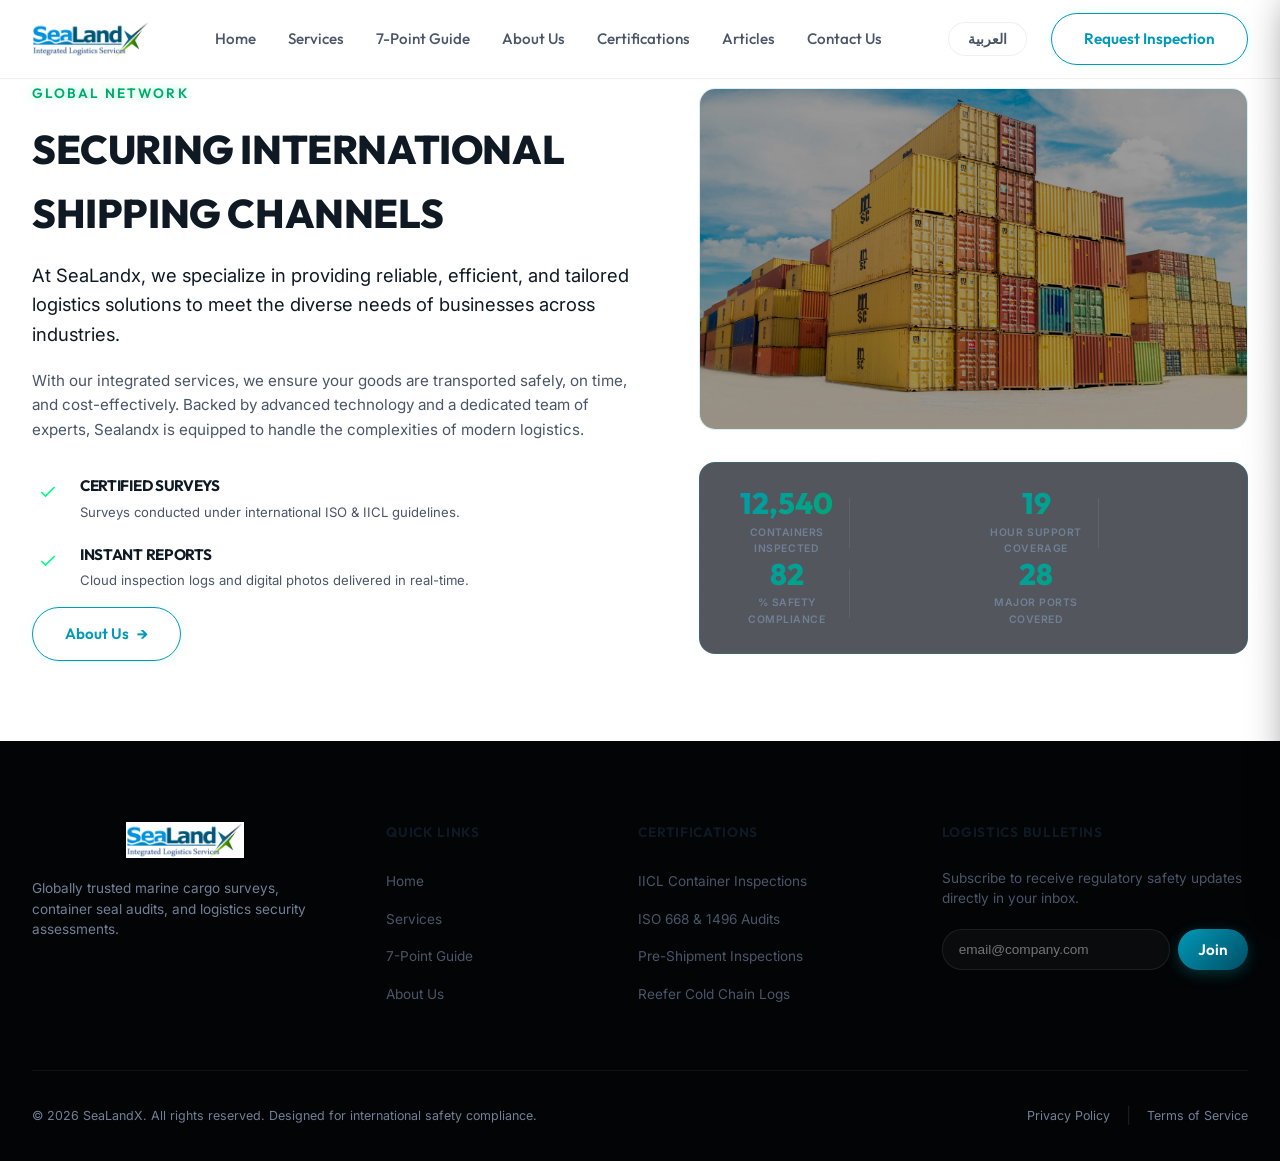
==== about.html @ cae7736b "Initial commit" ====
<!DOCTYPE html>
<html lang="en" dir="ltr">
<head>
    <meta charset="UTF-8">
    <meta name="viewport" content="width=device-width, initial-scale=1.0">
    <title data-i18n="title_about">SeaLandX | About Us</title>
    <meta name="description" content="Learn about SeaLandX — globally trusted container inspection, maritime logistics, and ISO certified cargo survey services.">
    <link rel="preconnect" href="https://fonts.googleapis.com">
    <link rel="preconnect" href="https://fonts.gstatic.com" crossorigin>
    <link href="https://fonts.googleapis.com/css2?family=Inter:wght@400;500;600;700&family=Outfit:wght@400;500;600;700;800&display=swap" rel="stylesheet">
    <link rel="stylesheet" href="css/styles.css">
</head>
<body>
    <!-- Header & Navigation -->
    <header class="main-header">
        <div class="container header-container">
            <a href="index.html" class="logo-container" id="nav-logo">
                <img src="assets/images/logo.png" alt="SeaLandX" class="logo-img">
            </a>
            <nav class="main-nav">
                <ul>
                    <li><a href="index.html" class="nav-link" data-i18n="nav_home">Home</a></li>
                    <li><a href="services.html" class="nav-link" data-i18n="nav_services">Services</a></li>
                    <li><a href="guide.html" class="nav-link" data-i18n="nav_guide">Guide</a></li>
                    <li><a href="about.html" class="nav-link active" data-i18n="nav_about">About</a></li>
                    <li><a href="certifications.html" class="nav-link" data-i18n="nav_certifications">Certifications</a></li>
                    <li><a href="articles.html" class="nav-link" data-i18n="nav_articles">Articles</a></li>
                    <li><a href="contact.html" class="nav-link" data-i18n="nav_contact">Contact</a></li>
                </ul>
            </nav>
            <div class="header-right">
                <button class="btn-lang" id="lang-toggle" aria-label="Switch Language">العربية</button>
                <div class="header-cta">
                    <a href="contact.html" class="btn btn-glowing" data-i18n="btn_request">Request Inspection</a>
                </div>
                <button class="mobile-menu-toggle" id="menu-toggle" aria-label="Toggle Navigation Menu">
                    <span class="bar"></span><span class="bar"></span><span class="bar"></span>
                </button>
            </div>
        </div>
    </header>

    <!-- Mobile Drawer -->
    <div class="mobile-drawer glass" id="mobile-drawer">
        <div class="drawer-header">
            <span class="drawer-title" data-i18n="nav_title">Navigation</span>
            <button class="close-drawer" id="close-drawer" aria-label="Close Menu">&times;</button>
        </div>
        <nav class="mobile-nav-links">
            <ul>
                <li><a href="index.html" class="mobile-link" data-i18n="nav_home">Home</a></li>
                <li><a href="services.html" class="mobile-link" data-i18n="nav_services">Services</a></li>
                <li><a href="guide.html" class="mobile-link" data-i18n="nav_guide">Guide</a></li>
                <li><a href="about.html" class="mobile-link" data-i18n="nav_about">About</a></li>
                <li><a href="certifications.html" class="mobile-link" data-i18n="nav_certifications">Certifications</a></li>
                <li><a href="articles.html" class="mobile-link" data-i18n="nav_articles">Articles</a></li>
                <li><a href="contact.html" class="mobile-link" data-i18n="nav_contact">Contact</a></li>
            </ul>
        </nav>
        <div class="drawer-footer">
            <a href="contact.html" class="btn btn-primary btn-block" data-i18n="btn_request">Request Inspection</a>
        </div>
    </div>

    <main>
        <section id="about-section-wrap" class="video-section">
            <div class="section-stage">
                <div class="section-video-wrap">
                    <video id="pressure-video" class="section-video-bg" muted playsinline preload="none" loop poster="assets/images/04-pressure-sequence.jpg">
                        <source src="assets/video/04-pressure-sequence.mp4" type="video/mp4">
                    </video>
                    <div class="video-overlay-gradient"></div>
                </div>
                <div id="about" class="about-section section-content-layer">
                    <div class="container">
                <div class="about-grid">
                    <!-- Left: Graphic / Text content -->
                    <div class="about-text-content">
                        <span class="section-tag glow-green" data-i18n="about_tag">Global Network</span>
                        <h2 class="section-title" data-i18n="about_title">Securing International Shipping Channels</h2>
                        <p class="about-lead" data-i18n="about_lead">SeaLandX stands at the forefront of maritime cargo safety. We coordinate with port authorities, custom agents, and container terminals to certify structural security and regulatory compliance.</p>
                        <p class="about-body" data-i18n="about_body">Our network of marine cargo surveyors handles all inspection phases at major shipping corridors. Using physical, mechanical, and visual inspection standards, we minimize transit delays, container damage, and cargo liability claims for shipping lines, exporters, and forwarders.</p>
                        
                        <div class="about-features">
                            <div class="feat-item">
                                <div class="feat-icon"><svg viewBox="0 0 24 24" fill="none" stroke="#00ff87" stroke-width="2"><polyline points="20 6 9 17 4 12"/></svg></div>
                                <div>
                                    <h4 data-i18n="about_feat1_title">Certified Surveys</h4>
                                    <p data-i18n="about_feat1_desc">Surveys conducted under international ISO & IICL guidelines.</p>
                                </div>
                            </div>
                            <div class="feat-item">
                                <div class="feat-icon"><svg viewBox="0 0 24 24" fill="none" stroke="#00ff87" stroke-width="2"><polyline points="20 6 9 17 4 12"/></svg></div>
                                <div>
                                    <h4 data-i18n="about_feat2_title">Instant Reports</h4>
                                    <p data-i18n="about_feat2_desc">Cloud inspection logs and digital photos delivered in real-time.</p>
                                </div>
                            </div>
                        </div>
                        <a href="about.html" class="btn btn-glowing section-page-link" style="margin-top:1rem;display:inline-flex;align-items:center;gap:0.5rem;">
                            <span data-i18n="nav_about">About SeaLandX</span> <span style="font-size:1.1em;">→</span>
                        </a>
                    </div>

                    <!-- Right: Stats Counter Box & 3D Container visual -->
                    <div class="about-right-panel">
                        <div class="about-visual-wrapper glass">
                            <img loading="lazy" src="assets/images/about_welcome.jpg" alt="SeaLandX Global Logistics Operations" class="about-container-image">
                        </div>
                        
                        <div class="stats-card glass">
                            <div class="stat-item">
                                <div class="stat-number text-gradient" data-target="15240">0</div>
                                <div class="stat-label" data-i18n="stat_containers">Containers Inspected</div>
                            </div>
                            <div class="stat-divider"></div>
                            <div class="stat-item">
                                <div class="stat-number text-gradient" data-target="24">0</div>
                                <div class="stat-label" data-i18n="stat_hours">Hour Support Coverage</div>
                            </div>
                            <div class="stat-divider"></div>
                            <div class="stat-item">
                                <div class="stat-number text-gradient" data-target="100">0</div>
                                <div class="stat-label" data-i18n="stat_compliance">% Safety Compliance</div>
                            </div>
                            <div class="stat-divider"></div>
                            <div class="stat-item">
                                <div class="stat-number text-gradient" data-target="35">0</div>
                                <div class="stat-label" data-i18n="stat_ports">Major Ports Covered</div>
                            </div>
                        </div><!-- /.stats-card -->
                    </div><!-- /.about-right-panel -->
                </div><!-- /.about-grid -->
                </div><!-- /.container -->
            </div><!-- /.about-section .reveal-layer -->
            </div><!-- /.visual-stage -->
        </section><!-- /#about-scroll-section -->
    </main>

    <!-- Footer -->
    <footer class="main-footer">
        <div class="container footer-container">
            <div class="footer-grid">
                <div class="footer-col-brand">
                    <a href="index.html" class="logo-container">
                        <img src="assets/images/logo.png" alt="SeaLandX" class="logo-img footer-logo-img">
                    </a>
                    <p class="brand-desc" data-i18n="footer_brand_desc">Globally trusted marine cargo surveys, container seal audits, and logistics security assessments.</p>
                </div>
                <div class="footer-col-links">
                    <h4 data-i18n="footer_col1_header">Quick Links</h4>
                    <ul>
                        <li><a href="index.html"         data-i18n="nav_home">Home</a></li>
                        <li><a href="services.html"      data-i18n="nav_services">Services</a></li>
                        <li><a href="guide.html"         data-i18n="nav_guide">7-Point Guide</a></li>
                        <li><a href="about.html"         data-i18n="nav_about">About Us</a></li>
                    </ul>
                </div>
                <div class="footer-col-links">
                    <h4 data-i18n="footer_col2_header">Certifications</h4>
                    <ul>
                        <li><a href="services.html" data-i18n="cert_iicl">IICL Container Inspections</a></li>
                        <li><a href="services.html" data-i18n="cert_iso">ISO 668 &amp; 1496 Audits</a></li>
                        <li><a href="certifications.html" data-i18n="cert_psi">Pre-Shipment Inspections</a></li>
                        <li><a href="certifications.html" data-i18n="cert_reefer">Reefer Cold Chain Logs</a></li>
                    </ul>
                </div>
                <div class="footer-col-news">
                    <h4 data-i18n="footer_col3_header">Logistics Bulletins</h4>
                    <p data-i18n="footer_news_desc">Subscribe to receive regulatory safety updates directly in your inbox.</p>
                    <form class="footer-news-form" onsubmit="event.preventDefault(); alert('Subscribed!');">
                        <input type="email" placeholder="email@company.com" data-i18n-placeholder="footer_news_ph" required>
                        <button type="submit" class="btn btn-primary" data-i18n="footer_news_btn">Join</button>
                    </form>
                </div>
            </div>
            <div class="footer-bottom">
                <p>&copy; 2026 SeaLandX. <span data-i18n="footer_copyright">All rights reserved.</span></p>
                <div class="footer-legal">
                    <a href="index.html" data-i18n="footer_privacy">Privacy Policy</a>
                    <span>|</span>
                    <a href="index.html" data-i18n="footer_terms">Terms of Service</a>
                </div>
            </div>
        </div>
    </footer>

    <!-- Certificate Modal -->
    <div id="cert-modal" class="cert-modal" onclick="closeCertModal()">
        <span class="cert-modal-close" onclick="closeCertModal()">&times;</span>
        <div class="cert-modal-content" onclick="event.stopPropagation()">
            <img loading="lazy" id="cert-modal-img" src="" alt="ISO Certification Preview">
        </div>
    </div>

    <!-- Article Modal -->
    <div id="article-modal" class="article-modal" onclick="closeArticleModal()">
        <div class="article-modal-content" onclick="event.stopPropagation()">
            <span class="article-modal-close" onclick="closeArticleModal()">&times;</span>
            <div class="article-modal-body">
                <span class="article-modal-tag" id="art-modal-tag">Category</span>
                <span class="article-modal-date" id="art-modal-date">Date</span>
                <h2 class="article-modal-title" id="art-modal-title">Title</h2>
                <div class="article-modal-text" id="art-modal-text"></div>
            </div>
        </div>
    </div>

    <div id="demo-indicator" class="demo-indicator-bar"></div>
    <div id="demo-badge" class="demo-active-badge">DEMO MODE ACTIVE</div>
    <script src="js/main.js" defer></script>
</body>
</html>
---- css/styles.css ----
/* 
  SeaLandX Premium CSS Design System
  Theme: Futuristic Cinematic Cyber-Logistics
  Bilingual RTL & LTR Optimized
  Typography: Outfit (Headings), Inter (Body), Space Mono (HUD/Console)
*/

@import url('https://fonts.googleapis.com/css2?family=Space+Mono:ital,wght@0,400;0,700;1,400;1,700&display=swap');

/* --- Design Tokens --- */
:root {
    --bg-main: #ffffff;
    --bg-sec: #f4f7fb;
    --bg-card: rgba(255, 255, 255, 0.75);
    --border-glass: rgba(0, 180, 200, 0.18);
    --border-glass-hover: rgba(0, 180, 200, 0.4);
    --border-white: rgba(0, 0, 0, 0.06);

    --neon-teal: #0099b8;
    --neon-blue: #004e64;
    --neon-green: #00a96e;
    --neon-mint: #00c9a7;
    --neon-orange: #e87c2e;

    --text-primary: #0f1923;
    --text-secondary: #4a5568;
    --text-muted: #718096;

    --font-heading: 'Outfit', sans-serif;
    --font-body: 'Inter', sans-serif;
    --font-mono: 'Space Mono', 'Courier New', monospace;

    --transition-smooth: all 0.5s cubic-bezier(0.16, 1, 0.3, 1);
    --glow-teal: 0 0 25px rgba(0, 153, 184, 0.18);
    --glow-green: 0 0 25px rgba(0, 169, 110, 0.18);

    --translate-dir: 6px;
}

/* --- RTL Directions Overrides --- */
html[dir="rtl"] {
    --translate-dir: -6px;
    font-family: 'Outfit', 'Inter', sans-serif;
}

/* --- Base Resets & Structure --- */
* {
    margin: 0;
    padding: 0;
    box-sizing: border-box;
}

html {
    scroll-behavior: auto; /* Disabled for Lenis smooth scrolling */
    font-size: 16px;
    background-color: var(--bg-main);
    color: var(--text-primary);
    font-family: var(--font-body);
}

body {
    overflow-x: hidden;
    line-height: 1.6;
    background-color: var(--bg-main);
    color: var(--text-primary);
}

/* Dark Mode Scrollbar */
::-webkit-scrollbar {
    width: 8px;
    height: 8px;
}
::-webkit-scrollbar-track {
    background: var(--bg-main);
}
::-webkit-scrollbar-thumb {
    background: rgba(0, 242, 254, 0.2);
    border-radius: 4px;
}
::-webkit-scrollbar-thumb:hover {
    background: var(--neon-teal);
    box-shadow: var(--glow-teal);
}

.container {
    width: 100%;
    max-width: 1280px;
    margin: 0 auto;
    padding: 0 2rem;
    position: relative;
    z-index: 10;
}

/* --- Typography Utilities --- */
h1, h2, h3, h4, h5, h6 {
    font-family: var(--font-heading);
    font-weight: 700;
    letter-spacing: -0.02em;
    color: var(--text-primary);
}

p {
    color: var(--text-secondary);
    font-weight: 400;
}

.text-gradient {
    background: linear-gradient(135deg, var(--neon-teal) 0%, var(--neon-green) 100%);
    -webkit-background-clip: text;
    -webkit-text-fill-color: transparent;
}

.section-tag {
    font-family: var(--font-heading);
    font-size: 0.85rem;
    text-transform: uppercase;
    letter-spacing: 0.15em;
    font-weight: 600;
    margin-bottom: 0.75rem;
    display: inline-block;
}

.glow-teal {
    color: var(--neon-teal);
    text-shadow: 0 0 10px rgba(0, 242, 254, 0.4);
}

.glow-green {
    color: var(--neon-green);
    text-shadow: 0 0 10px rgba(0, 255, 135, 0.4);
}

.section-header {
    margin-bottom: 3.5rem;
    z-index: 10;
    position: relative;
}

.section-title {
    font-size: clamp(2rem, 3.5vw, 2.5rem);
    margin-bottom: 1rem;
    font-weight: 800;
    text-transform: uppercase;
    letter-spacing: -0.01em;
}

.section-desc {
    max-width: 650px;
    margin: 0 auto;
    color: var(--text-secondary);
    font-size: 1.05rem;
    line-height: 1.6;
}

.text-center {
    text-align: center;
}

/* --- Glassmorphism Card Style --- */
.glass {
    background: var(--bg-card);
    backdrop-filter: blur(16px);
    -webkit-backdrop-filter: blur(16px);
    border: 1px solid var(--border-glass);
    border-radius: 16px;
    transition: var(--transition-smooth);
}

/* --- Button System --- */
.btn {
    display: inline-flex;
    align-items: center;
    justify-content: center;
    padding: 0.8rem 2rem;
    font-family: var(--font-heading);
    font-size: 0.95rem;
    font-weight: 600;
    border-radius: 30px;
    border: none;
    cursor: pointer;
    text-decoration: none;
    transition: var(--transition-smooth);
}

.btn-primary {
    background: linear-gradient(135deg, var(--neon-teal) 0%, var(--neon-blue) 100%);
    color: #ffffff;
    box-shadow: 0 4px 15px rgba(0, 242, 254, 0.2);
}

.btn-primary:hover {
    transform: translateY(-2px);
    box-shadow: var(--glow-teal);
    color: #ffffff;
}

.btn-glowing {
    background: transparent;
    border: 1.5px solid var(--neon-teal);
    color: var(--neon-teal);
    box-shadow: 0 0 10px rgba(0, 242, 254, 0.1);
}

.btn-glowing:hover {
    background: linear-gradient(135deg, var(--neon-teal) 0%, var(--neon-blue) 100%);
    color: #ffffff;
    border-color: transparent;
    transform: translateY(-2px);
    box-shadow: var(--glow-teal);
}

.btn-block {
    display: flex;
    width: 100%;
}

/* --- Main Header / Sticky Navbar --- */
.main-header {
    position: fixed;
    top: 0;
    left: 0;
    width: 100%;
    z-index: 100;
    background: rgba(255, 255, 255, 0.88);
    backdrop-filter: blur(16px);
    -webkit-backdrop-filter: blur(16px);
    border-bottom: 1px solid var(--border-white);
    padding: 0.8rem 0;
    transition: var(--transition-smooth);
}

.header-container {
    display: flex;
    justify-content: space-between;
    align-items: center;
}

.logo-container {
    display: flex;
    flex-direction: column;
    text-decoration: none;
    line-height: 1;
}

.logo-img {
    height: 36px;
    object-fit: contain;
}

.logo-sub {
    font-size: 0.65rem;
    color: var(--text-muted);
    font-family: var(--font-body);
    letter-spacing: 0.1em;
    text-transform: uppercase;
    margin-top: 2px;
    margin-inline-start: 6px;
}

.main-nav ul {
    display: flex;
    list-style: none;
    gap: 2rem;
}

.nav-link {
    text-decoration: none;
    color: var(--text-secondary);
    font-family: var(--font-heading);
    font-size: 0.95rem;
    font-weight: 500;
    transition: var(--transition-smooth);
    position: relative;
    padding: 0.25rem 0;
}

.nav-link:hover, .nav-link.active {
    color: var(--neon-teal);
    text-shadow: 0 0 8px rgba(0, 242, 254, 0.3);
}

.nav-link::after {
    content: '';
    position: absolute;
    bottom: 0;
    left: 0;
    width: 0;
    height: 2px;
    background: var(--neon-teal);
    box-shadow: var(--glow-teal);
    transition: var(--transition-smooth);
}

.nav-link:hover::after, .nav-link.active::after {
    width: 100%;
}

.header-right {
    display: flex;
    align-items: center;
    gap: 1.5rem;
}

/* Language Switcher */
.btn-lang {
    background: rgba(255, 255, 255, 0.03);
    border: 1px solid var(--border-white);
    color: var(--text-secondary);
    padding: 0.45rem 1.2rem;
    border-radius: 20px;
    font-family: var(--font-heading);
    font-size: 0.85rem;
    font-weight: 600;
    cursor: pointer;
    transition: var(--transition-smooth);
}

.btn-lang:hover {
    background: rgba(0, 242, 254, 0.08);
    border-color: var(--neon-teal);
    color: var(--neon-teal);
    box-shadow: 0 0 10px rgba(0, 242, 254, 0.2);
}

/* Mobile Menu Toggle Button */
.mobile-menu-toggle {
    display: none;
    flex-direction: column;
    justify-content: space-between;
    width: 24px;
    height: 18px;
    background: transparent;
    border: none;
    cursor: pointer;
    z-index: 101;
}

.mobile-menu-toggle .bar {
    width: 100%;
    height: 2px;
    background-color: var(--text-primary);
    border-radius: 2px;
    transition: var(--transition-smooth);
}

.mobile-menu-toggle.active .bar:nth-child(1) {
    transform: translateY(8px) rotate(45deg);
    background-color: var(--neon-teal);
}

.mobile-menu-toggle.active .bar:nth-child(2) {
    opacity: 0;
}

.mobile-menu-toggle.active .bar:nth-child(3) {
    transform: translateY(-8px) rotate(-45deg);
    background-color: var(--neon-teal);
}

/* --- Mobile Drawer Navigation Menu --- */
.mobile-drawer {
    position: fixed;
    top: 0;
    inset-inline-end: -320px; 
    width: 300px;
    height: 100vh;
    background: rgba(255, 255, 255, 0.97);
    backdrop-filter: blur(20px);
    -webkit-backdrop-filter: blur(20px);
    z-index: 200;
    padding: 2.5rem 2rem;
    display: flex;
    flex-direction: column;
    gap: 3rem;
    border-inline-start: 1px solid var(--border-glass);
    box-shadow: -10px 0 40px rgba(0, 0, 0, 0.5);
    transition: var(--transition-smooth);
}

.mobile-drawer.active {
    inset-inline-end: 0;
}

.drawer-header {
    display: flex;
    justify-content: space-between;
    align-items: center;
    border-bottom: 1px solid var(--border-white);
    padding-bottom: 1rem;
}

.drawer-title {
    font-family: var(--font-heading);
    font-size: 1.25rem;
    font-weight: 700;
    color: var(--text-primary);
    letter-spacing: 0.05em;
}

.close-drawer {
    background: transparent;
    border: none;
    color: var(--text-muted);
    font-size: 2rem;
    cursor: pointer;
    line-height: 1;
    transition: var(--transition-smooth);
}

.close-drawer:hover {
    color: var(--neon-teal);
}

.mobile-nav-links ul {
    list-style: none;
    display: flex;
    flex-direction: column;
    gap: 1.5rem;
}

.mobile-link {
    text-decoration: none;
    color: var(--text-secondary);
    font-family: var(--font-heading);
    font-size: 1.2rem;
    font-weight: 600;
    transition: var(--transition-smooth);
    display: block;
}

.mobile-link:hover {
    color: var(--neon-teal);
    padding-inline-start: 10px;
    text-shadow: 0 0 8px rgba(0, 242, 254, 0.3);
}

/* --- Lightweight Video Section System (replaces heavy GSAP pinning) --- */
.video-section {
    position: relative;
    width: 100%;
    background-color: var(--bg-main);
    overflow: hidden;
    padding: 5rem 0;
}

/* Full-page-height sections that need a dramatic visual impact */
.video-section.full-height {
    min-height: 100vh;
    display: flex;
    align-items: center;
}

.section-stage {
    position: relative;
    width: 100%;
}

/* Background Video Container */
.section-video-wrap {
    position: absolute;
    inset: 0;
    width: 100%;
    height: 100%;
    z-index: 1;
    pointer-events: none;
    overflow: hidden;
}

/* The background video itself */
.section-video-bg {
    width: 100%;
    height: 100%;
    object-fit: cover;
    filter: brightness(0.55) contrast(1.05) saturate(0.7);
    /* Start invisible, fade in when playing */
    opacity: 0;
    transition: opacity 1.2s ease;
}

.section-video-bg.is-playing {
    opacity: 1;
}

/* Overlay gradient on video (light version for white background) */
.video-overlay-gradient {
    position: absolute;
    inset: 0;
    background: radial-gradient(ellipse at center, transparent 20%, rgba(255, 255, 255, 0.7) 100%),
                linear-gradient(to bottom,
                    rgba(255,255,255,0.92) 0%,
                    rgba(255,255,255,0.2) 20%,
                    rgba(255,255,255,0.2) 80%,
                    rgba(255,255,255,0.92) 100%);
    z-index: 2;
}

/* Content sits above video background */
.section-content-layer {
    position: relative;
    z-index: 10;
    width: 100%;
}

/* --- CSS Scroll Reveal Animations (replaces GSAP) --- */
.reveal-on-scroll {
    opacity: 0;
    transform: translateY(32px);
    transition: opacity 0.7s cubic-bezier(0.16, 1, 0.3, 1),
                transform 0.7s cubic-bezier(0.16, 1, 0.3, 1);
}

.reveal-on-scroll.is-visible {
    opacity: 1;
    transform: translateY(0);
}

/* Stagger children inside a reveal parent */
.reveal-on-scroll:nth-child(2) { transition-delay: 0.1s; }
.reveal-on-scroll:nth-child(3) { transition-delay: 0.2s; }
.reveal-on-scroll:nth-child(4) { transition-delay: 0.3s; }
.reveal-on-scroll:nth-child(5) { transition-delay: 0.4s; }
.reveal-on-scroll:nth-child(6) { transition-delay: 0.5s; }

/* Legacy reveal-layer → keep working but now with CSS transitions */
.reveal-layer {
    z-index: 10;
    position: relative;
    width: 100%;
    opacity: 0;
    transform: translateY(32px);
    transition: opacity 0.7s cubic-bezier(0.16, 1, 0.3, 1),
                transform 0.7s cubic-bezier(0.16, 1, 0.3, 1);
}

.reveal-layer.is-visible {
    opacity: 1;
    transform: translateY(0);
}

/* Rupture section special dark treatment */
.rupture-section {
    background-color: #0a0e16;
    padding: 5rem 0;
}

.rupture-section .video-overlay-gradient {
    background: linear-gradient(to bottom,
        rgba(10,14,22,0.95) 0%,
        rgba(10,14,22,0.3) 20%,
        rgba(10,14,22,0.3) 80%,
        rgba(10,14,22,0.95) 100%);
}

.rupture-section .section-title,
.rupture-section .section-desc,
.rupture-section .section-tag,
.rupture-section .r-label,
.rupture-section .r-val {
    color: #f0f4ff;
}



/* --- Hero Section & HUD Opener --- */
.hero-section {
    position: relative;
    width: 100%;
    min-height: 100vh;
    overflow: visible;
    display: flex;
    align-items: center;
    justify-content: center;
    padding: 7.5rem 0 4rem;
}

.hero-video-bg {
    position: absolute;
    inset: 0;
    width: 100%;
    height: 100%;
    object-fit: cover;
    z-index: 1;
    filter: brightness(0.65) contrast(1.05) saturate(0.7);
}

.hero-container {
    width: 100%;
    height: auto;
    display: flex;
    align-items: center;
    justify-content: center;
}

.hero-grid {
    display: grid;
    grid-template-columns: 1.15fr 1fr;
    gap: 3rem;
    align-items: center;
    width: 100%;
}

.hero-dashboard-left {
    z-index: 10;
}

.hero-title {
    font-size: clamp(2.3rem, 5vw, 3.6rem);
    line-height: 1.1;
    font-weight: 800;
    margin-bottom: 1.25rem;
    text-transform: uppercase;
}

.hero-desc {
    font-size: 1.05rem;
    margin-bottom: 2.2rem;
    color: var(--text-secondary);
    line-height: 1.6;
}

/* Vertical Services Dashboard Menu */
.services-vertical-menu {
    display: flex;
    flex-direction: column;
    gap: 0.8rem;
    max-width: 520px;
}

.service-menu-item {
    display: flex;
    align-items: center;
    padding: 1rem 1.25rem;
    background: rgba(255, 255, 255, 0.02);
    border: 1px solid rgba(255, 255, 255, 0.05);
    border-radius: 12px;
    cursor: pointer;
    transition: var(--transition-smooth);
    position: relative;
}

.service-menu-item:hover {
    background: rgba(0, 242, 254, 0.03);
    border-color: rgba(0, 242, 254, 0.2);
    transform: translateX(var(--translate-dir));
}

.service-menu-item.active {
    background: rgba(0, 242, 254, 0.08);
    border-color: var(--border-glass-hover);
    box-shadow: 0 8px 30px rgba(0, 0, 0, 0.2);
}

.item-icon-box {
    width: 42px;
    height: 42px;
    border-radius: 10px;
    background: rgba(255, 255, 255, 0.03);
    display: flex;
    align-items: center;
    justify-content: center;
    margin-inline-end: 1rem;
    border: 1px solid rgba(255, 255, 255, 0.05);
    transition: var(--transition-smooth);
    color: var(--text-muted);
}

.service-menu-item:hover .item-icon-box {
    border-color: var(--neon-teal);
    color: var(--neon-teal);
}

.service-menu-item.active .item-icon-box {
    background: var(--neon-teal);
    color: #ffffff;
    border-color: transparent;
    box-shadow: var(--glow-teal);
}

.item-icon-box .icon {
    width: 20px;
    height: 20px;
}

.item-text h3 {
    font-size: 1rem;
    font-weight: 600;
    margin-bottom: 0.15rem;
    text-align: start;
}

.item-text p {
    font-size: 0.8rem;
    color: var(--text-secondary);
    text-align: start;
}

.active-indicator {
    position: absolute;
    inset-inline-end: 1.25rem;
    width: 6px;
    height: 6px;
    border-radius: 50%;
    background: transparent;
    transition: var(--transition-smooth);
}

.service-menu-item.active .active-indicator {
    background: var(--neon-teal);
    box-shadow: 0 0 8px var(--neon-teal);
}

/* Right Side Image Showcase (Hero) */
.hero-dashboard-right {
    z-index: 10;
}

.showcase-container {
    width: 100%;
    border-radius: 20px;
    overflow: hidden;
    border: 1px solid var(--border-glass);
    box-shadow: 0 20px 50px rgba(0, 0, 0, 0.5);
}

.showcase-wrapper {
    position: relative;
    width: 100%;
    aspect-ratio: 1.35;
    background: #020406;
    overflow: hidden;
}

.showcase-image {
    position: absolute;
    top: 0;
    left: 0;
    width: 100%;
    height: 100%;
    object-fit: cover;
    opacity: 0;
    filter: brightness(0.65) contrast(1.1);
    transition: opacity 0.6s ease-in-out;
}

.showcase-image.active {
    opacity: 1;
}

.showcase-caption-overlay {
    position: absolute;
    bottom: 0;
    left: 0;
    width: 100%;
    padding: 1.5rem;
    background: linear-gradient(to top, rgba(255, 255, 255, 0.85) 0%, transparent 100%);
    z-index: 10;
}

.showcase-caption-overlay span {
    font-family: var(--font-heading);
    font-size: 0.95rem;
    font-weight: 600;
    color: var(--neon-teal);
    letter-spacing: 0.05em;
    text-shadow: 0 0 8px rgba(0, 242, 254, 0.3);
}

/* --- Right Side Terminal HUD (Hero fallback/interactive alternative) --- */
.terminal-container {
    background: #020406;
    border: 1px solid rgba(0, 242, 254, 0.15);
    border-radius: 16px;
    overflow: hidden;
    box-shadow: 0 15px 45px rgba(0, 0, 0, 0.6), 0 0 30px rgba(0, 242, 254, 0.03);
}

.terminal-header {
    background: #080c10;
    padding: 0.75rem 1.25rem;
    display: flex;
    align-items: center;
    justify-content: space-between;
    border-bottom: 1px solid rgba(0, 242, 254, 0.1);
}

.terminal-dots {
    display: flex;
    gap: 6px;
}

.terminal-dots span {
    width: 8px;
    height: 8px;
    border-radius: 50%;
    background: #333;
}

.terminal-dots span:nth-child(1) { background: #ff5f56; }
.terminal-dots span:nth-child(2) { background: #ffbd2e; }
.terminal-dots span:nth-child(3) { background: #27c93f; }

.terminal-title {
    font-family: var(--font-mono);
    font-size: 0.75rem;
    letter-spacing: 0.1em;
    color: var(--text-muted);
}

.terminal-status {
    font-family: var(--font-heading);
    font-size: 0.7rem;
    font-weight: 600;
    color: var(--neon-teal);
    display: flex;
    align-items: center;
    gap: 6px;
}

.pulse-dot {
    width: 6px;
    height: 6px;
    border-radius: 50%;
    background: var(--neon-teal);
    box-shadow: 0 0 6px var(--neon-teal);
    animation: pulse 1.5s infinite alternate;
}

.terminal-screen-wrapper {
    position: relative;
    width: 100%;
    aspect-ratio: 1.5;
    overflow: hidden;
}

.terminal-image {
    position: absolute;
    top: 0;
    left: 0;
    width: 100%;
    height: 100%;
    object-fit: cover;
    opacity: 0;
    transition: opacity 0.8s ease-in-out;
}

.terminal-image.active {
    opacity: 0.85;
}

.scan-laser-line {
    position: absolute;
    top: 0;
    left: 0;
    width: 100%;
    height: 2px;
    background: linear-gradient(90deg, transparent, var(--neon-teal), transparent);
    box-shadow: 0 0 12px var(--neon-teal);
    z-index: 10;
    animation: scanVertical 4s linear infinite;
}

.scan-grid-overlay {
    position: absolute;
    top: 0;
    left: 0;
    width: 100%;
    height: 100%;
    background: linear-gradient(rgba(18, 16, 16, 0) 50%, rgba(0, 0, 0, 0.3) 50%), 
                linear-gradient(90deg, rgba(0, 242, 254, 0.03), rgba(0, 255, 135, 0.01), rgba(0, 242, 254, 0.03));
    background-size: 100% 4px, 6px 100%;
    pointer-events: none;
    z-index: 5;
}

.hud-widget {
    position: absolute;
    padding: 0.4rem 0.6rem;
    font-family: var(--font-mono);
    border: 1px solid rgba(0, 242, 254, 0.15);
    background: rgba(2, 4, 6, 0.7);
    border-radius: 4px;
    z-index: 15;
    pointer-events: none;
}

.hud-widget-top-left { top: 1rem; inset-inline-start: 1rem; }
.hud-widget-top-right { top: 1rem; inset-inline-end: 1rem; }
.hud-widget-bottom-left { bottom: 1rem; inset-inline-start: 1rem; width: 170px; }
.hud-widget-bottom-right { bottom: 1rem; inset-inline-end: 1rem; }

.widget-label, .detail-label {
    display: block;
    font-size: 0.55rem;
    color: var(--text-muted);
    letter-spacing: 0.08em;
    margin-bottom: 2px;
    text-align: start;
}

.widget-val, .detail-val {
    font-size: 0.75rem;
    font-weight: 700;
    text-align: start;
}

.detail-bar {
    width: 100%;
    height: 3px;
    background: rgba(255, 255, 255, 0.08);
    border-radius: 2px;
    margin-top: 5px;
    overflow: hidden;
}

.bar-fill {
    height: 100%;
    background: var(--neon-teal);
    transition: width 0.8s ease;
}

.terminal-footer {
    background: #020406;
    padding: 0.8rem 1.2rem;
    border-top: 1px solid rgba(0, 242, 254, 0.1);
}

.console-output {
    font-family: var(--font-mono);
    font-size: 0.75rem;
    color: var(--text-muted);
    line-height: 1.4;
    height: 50px;
    overflow-y: hidden;
    text-align: start;
    direction: ltr;
}

.console-line {
    margin-bottom: 2px;
}

.console-line.text-teal { color: var(--neon-teal); }
.console-line.text-green { color: var(--neon-green); }

/* --- Chapter 2: Services Section --- */
.services-section {
    background: transparent;
}

.services-grid {
    display: grid;
    grid-template-columns: repeat(3, 1fr);
    gap: 2rem;
    width: 100%;
    margin-top: 3rem;
}

.service-card {
    position: relative;
    overflow: hidden;
    display: flex;
    flex-direction: column;
    border-radius: 16px;
    background: rgba(10, 15, 24, 0.7);
    border: 1px solid var(--border-glass);
}

.service-card:hover {
    border-color: var(--neon-teal);
    box-shadow: var(--glow-teal);
    transform: translateY(-5px);
}

.card-glow-element {
    position: absolute;
    inset: 0;
    pointer-events: none;
    z-index: 1;
}

.card-image-wrapper {
    width: 100%;
    height: 160px;
    overflow: hidden;
    position: relative;
}

.card-img-header {
    width: 100%;
    height: 100%;
    object-fit: cover;
    filter: brightness(0.6) contrast(1.1);
    transition: var(--transition-smooth);
}

.service-card:hover .card-img-header {
    transform: scale(1.05);
    filter: brightness(0.75) contrast(1.15);
}

.card-img-overlay {
    position: absolute;
    inset: 0;
    background: linear-gradient(to bottom, transparent 40%, rgba(10, 15, 24, 0.95) 100%);
}

.service-card-body {
    padding: 1.5rem;
    flex-grow: 1;
    display: flex;
    flex-direction: column;
    z-index: 2;
}

.card-icon {
    width: 44px;
    height: 44px;
    margin-bottom: 1.25rem;
    display: flex;
    align-items: center;
    justify-content: center;
    border-radius: 8px;
    background: rgba(255, 255, 255, 0.03);
    border: 1px solid rgba(0, 242, 254, 0.15);
}

.card-icon svg {
    width: 22px;
    height: 22px;
}

.service-card h3 {
    font-size: 1.15rem;
    font-weight: 700;
    margin-bottom: 0.75rem;
    letter-spacing: 0.02em;
    text-transform: uppercase;
}

.service-card p {
    font-size: 0.9rem;
    color: var(--text-secondary);
    line-height: 1.5;
    margin-bottom: 1.25rem;
}

.card-list {
    list-style: none;
    margin-top: auto;
    display: flex;
    flex-direction: column;
    gap: 0.5rem;
}

.card-list li {
    font-size: 0.85rem;
    color: var(--text-secondary);
    display: flex;
    align-items: center;
    gap: 8px;
}

.list-bullet {
    width: 5px;
    height: 5px;
    border-radius: 50%;
    background: var(--neon-teal);
    box-shadow: 0 0 6px var(--neon-teal);
    flex-shrink: 0;
}

/* --- Chapter 3: 7-Point Blueprint Guide --- */
.guide-section {
    background: transparent;
}

.guide-wrapper {
    display: grid;
    grid-template-columns: 1.2fr 1fr;
    gap: 3rem;
    padding: 2rem;
    border-radius: 20px;
    background: rgba(255, 255, 255, 0.82);
    border: 1px solid var(--border-glass);
    box-shadow: 0 20px 50px rgba(0, 0, 0, 0.5);
    align-items: center;
}

.blueprint-container {
    position: relative;
    width: 100%;
    aspect-ratio: 1.7;
    background: rgba(2, 4, 6, 0.4);
    border-radius: 12px;
    border: 1px solid rgba(0, 242, 254, 0.08);
    display: flex;
    align-items: center;
    justify-content: center;
}

.container-blueprint-svg {
    width: 100%;
    height: 100%;
}

.blueprint-hotspot {
    cursor: pointer;
    outline: none;
}

.hotspot-pulse {
    transform-origin: center;
    animation: pulseHotspot 2s infinite ease-out;
}

.hotspot-core {
    transition: var(--transition-smooth);
}

.blueprint-hotspot:hover .hotspot-core,
.blueprint-hotspot.active .hotspot-core {
    fill: var(--neon-green);
    filter: drop-shadow(0 0 6px var(--neon-green));
}

.hotspot-text {
    pointer-events: none;
    font-family: var(--font-heading);
}

/* Details Panel (Blueprint Right) */
.blueprint-info-panel {
    padding: 1rem;
}

#blueprint-content-box {
    opacity: 1;
    transition: opacity 0.3s ease;
}

.info-num {
    font-family: var(--font-mono);
    font-size: 3rem;
    font-weight: 700;
    line-height: 1;
    color: rgba(0, 242, 254, 0.15);
    display: block;
    margin-bottom: 0.5rem;
}

.info-title {
    font-size: 1.35rem;
    font-weight: 700;
    margin-bottom: 0.5rem;
    text-transform: uppercase;
}

.info-status-badge {
    display: inline-flex;
    align-items: center;
    gap: 8px;
    padding: 0.3rem 0.75rem;
    background: rgba(0, 255, 135, 0.08);
    border: 1px solid rgba(0, 255, 135, 0.2);
    border-radius: 20px;
    font-size: 0.7rem;
    font-weight: 700;
    font-family: var(--font-mono);
    color: var(--neon-green);
    letter-spacing: 0.05em;
    margin-bottom: 1.25rem;
}

.badge-dot {
    width: 6px;
    height: 6px;
    border-radius: 50%;
}
.badge-dot.green {
    background: var(--neon-green);
    box-shadow: 0 0 6px var(--neon-green);
}

.info-desc {
    font-size: 0.92rem;
    color: var(--text-secondary);
    line-height: 1.6;
    margin-bottom: 1.5rem;
    text-align: start;
}

.info-checklist-box h4 {
    font-size: 0.85rem;
    font-weight: 700;
    color: var(--text-primary);
    text-transform: uppercase;
    letter-spacing: 0.05em;
    margin-bottom: 0.75rem;
    text-align: start;
}

.info-checklist {
    list-style: none;
    display: flex;
    flex-direction: column;
    gap: 0.5rem;
}

.info-checklist li {
    font-size: 0.82rem;
    color: var(--text-secondary);
    display: flex;
    align-items: center;
    gap: 8px;
    text-align: start;
}

/* --- Chapter 4: About & Telemetry Stats --- */
.about-section {
    background: transparent;
}

.about-grid {
    display: grid;
    grid-template-columns: 1.1fr 1fr;
    gap: 4rem;
    align-items: center;
}

.about-text-content {
    text-align: start;
}

.about-lead {
    font-size: 1.15rem;
    color: var(--text-primary);
    margin-bottom: 1.25rem;
    line-height: 1.6;
}

.about-body {
    font-size: 0.95rem;
    color: var(--text-secondary);
    margin-bottom: 2rem;
    line-height: 1.6;
}

.about-features {
    display: flex;
    flex-direction: column;
    gap: 1.25rem;
}

.feat-item {
    display: flex;
    gap: 1rem;
    align-items: flex-start;
}

.feat-icon {
    width: 32px;
    height: 32px;
    display: flex;
    align-items: center;
    justify-content: center;
    color: var(--neon-green);
    flex-shrink: 0;
    margin-top: 2px;
}

.feat-icon svg {
    width: 20px;
    height: 20px;
}

.feat-item h4 {
    font-size: 0.95rem;
    font-weight: 700;
    margin-bottom: 0.2rem;
    text-transform: uppercase;
}

.feat-item p {
    font-size: 0.82rem;
    color: var(--text-secondary);
}

.about-right-panel {
    display: flex;
    flex-direction: column;
    gap: 2rem;
}

.about-visual-wrapper {
    width: 100%;
    aspect-ratio: 1.6;
    border-radius: 16px;
    overflow: hidden;
    border: 1px solid var(--border-glass);
}

.about-container-image {
    width: 100%;
    height: 100%;
    object-fit: cover;
    filter: brightness(0.6) contrast(1.1);
}

.stats-card {
    display: grid;
    grid-template-columns: repeat(4, 1fr);
    padding: 1.5rem;
    background: rgba(10, 15, 24, 0.7);
    border: 1px solid var(--border-glass);
    border-radius: 16px;
}

.stat-item {
    text-align: center;
}

.stat-number {
    font-family: var(--font-heading);
    font-size: clamp(1.4rem, 3.5vw, 1.85rem);
    font-weight: 800;
    line-height: 1.1;
    margin-bottom: 0.3rem;
}

.stat-label {
    font-size: 0.65rem;
    color: var(--text-muted);
    text-transform: uppercase;
    letter-spacing: 0.05em;
    font-weight: 600;
}

.stat-divider {
    width: 1px;
    height: 70%;
    background: rgba(255, 255, 255, 0.08);
    align-self: center;
}

/* --- Chapter 5: Rupture Interactive Canvas --- */
.rupture-section {
    background-color: #0a0e16;
}

.rupture-container {
    padding: 8rem 2rem;
}

.rupture-grid {
    display: grid;
    grid-template-columns: 1fr 1.25fr;
    gap: 4rem;
    align-items: center;
}

.rupture-left {
    text-align: start;
}

.rupture-stats {
    display: flex;
    gap: 2rem;
    margin-top: 2rem;
}

.r-stat {
    display: flex;
    flex-direction: column;
}

.r-label {
    font-family: var(--font-mono);
    font-size: 0.6rem;
    color: var(--text-muted);
    letter-spacing: 0.1em;
    margin-bottom: 3px;
}

.r-val {
    font-family: var(--font-mono);
    font-size: 1.1rem;
    font-weight: 700;
}

.canvas-wrap {
    width: 100%;
    aspect-ratio: 1.45;
    border-radius: 16px;
    border: 1px solid var(--border-glass);
    background: rgba(2, 4, 6, 0.5);
    overflow: hidden;
    display: flex;
    align-items: center;
    justify-content: center;
    position: relative;
}

#rupture-canvas {
    width: 100%;
    height: 100%;
    display: block;
    background: transparent;
}

/* --- Chapter 6: Certifications & Articles (Evidence) --- */
.certifications-section,
.articles-section {
    padding: 6rem 0;
    background: transparent;
}

.certifications-grid,
.articles-grid {
    display: grid;
    grid-template-columns: repeat(3, 1fr);
    gap: 2rem;
    margin-top: 3rem;
}

/* Certifications cards */
.cert-card {
    border-radius: 16px;
    overflow: hidden;
    cursor: pointer;
    background: rgba(10, 15, 24, 0.7);
    border: 1px solid var(--border-glass);
}

.cert-card:hover {
    border-color: var(--neon-teal);
    box-shadow: var(--glow-teal);
    transform: translateY(-5px);
}

.cert-img-wrapper {
    width: 100%;
    height: 200px;
    position: relative;
    overflow: hidden;
}

.cert-img {
    width: 100%;
    height: 100%;
    object-fit: cover;
    filter: brightness(0.65) contrast(1.1);
    transition: var(--transition-smooth);
}

.cert-card:hover .cert-img {
    transform: scale(1.04);
    filter: brightness(0.8) contrast(1.15);
}

.cert-overlay {
    position: absolute;
    inset: 0;
    background: rgba(255, 255, 255, 0.75);
    display: flex;
    flex-direction: column;
    align-items: center;
    justify-content: center;
    gap: 0.5rem;
    opacity: 0;
    transition: var(--transition-smooth);
}

.cert-card:hover .cert-overlay {
    opacity: 1;
}

.zoom-icon {
    font-size: 1.5rem;
}

.cert-overlay span {
    font-family: var(--font-heading);
    font-size: 0.85rem;
    font-weight: 600;
    color: var(--neon-teal);
    letter-spacing: 0.05em;
    text-transform: uppercase;
}

.cert-body {
    padding: 1.5rem;
    text-align: start;
}

.cert-badge {
    display: inline-block;
    padding: 0.25rem 0.65rem;
    background: rgba(0, 242, 254, 0.08);
    border: 1px solid rgba(0, 242, 254, 0.2);
    border-radius: 4px;
    font-size: 0.7rem;
    font-weight: 700;
    color: var(--neon-teal);
    font-family: var(--font-mono);
    margin-bottom: 0.75rem;
}

.cert-body h3 {
    font-size: 1rem;
    font-weight: 700;
    margin-bottom: 0.5rem;
    text-transform: uppercase;
}

.cert-body p {
    font-size: 0.82rem;
    color: var(--text-secondary);
    line-height: 1.5;
}

/* Articles news cards */
.article-card {
    border-radius: 16px;
    background: rgba(10, 15, 24, 0.7);
    border: 1px solid var(--border-glass);
    padding: 2rem;
    display: flex;
    flex-direction: column;
    min-height: 250px;
    text-align: start;
    position: relative;
    overflow: hidden;
}

.article-card::before {
    content: '';
    position: absolute;
    top: 0;
    left: 0;
    width: 100%;
    height: 3px;
    background: linear-gradient(90deg, var(--neon-teal), transparent);
}

.article-card:hover {
    border-color: var(--neon-teal);
    box-shadow: var(--glow-teal);
    transform: translateY(-5px);
}

.article-tag {
    align-self: flex-start;
    padding: 0.2rem 0.6rem;
    background: rgba(0, 255, 135, 0.08);
    border: 1px solid rgba(0, 255, 135, 0.2);
    border-radius: 4px;
    font-size: 0.7rem;
    font-weight: 700;
    color: var(--neon-green);
    font-family: var(--font-mono);
    margin-bottom: 1.25rem;
    text-transform: uppercase;
}

.article-content {
    display: flex;
    flex-direction: column;
    flex-grow: 1;
}

.article-date {
    font-size: 0.72rem;
    color: var(--text-muted);
    font-family: var(--font-mono);
    margin-bottom: 0.5rem;
}

.article-card h3 {
    font-size: 1.1rem;
    font-weight: 700;
    margin-bottom: 0.75rem;
    text-transform: uppercase;
    line-height: 1.3;
}

.article-card p {
    font-size: 0.85rem;
    color: var(--text-secondary);
    line-height: 1.5;
    margin-bottom: 1.5rem;
}

.read-more-link {
    margin-top: auto;
    font-family: var(--font-heading);
    font-size: 0.85rem;
    font-weight: 600;
    color: var(--neon-teal);
    text-decoration: none;
    display: inline-flex;
    align-items: center;
    gap: 6px;
    transition: var(--transition-smooth);
}

.read-more-link:hover {
    color: var(--neon-green);
}

.read-more-link .arrow {
    transition: transform 0.3s ease;
}

.read-more-link:hover .arrow {
    transform: translateX(3px);
}

/* --- Chapter 7: Contact Us (Terminal submission form) --- */
.contact-section {
    padding: 8rem 0;
    background: transparent;
}

.contact-grid {
    display: grid;
    grid-template-columns: 1fr 1.2fr;
    gap: 4rem;
    align-items: flex-start;
}

.contact-info-panel {
    text-align: start;
}

.contact-lead {
    font-size: 1.15rem;
    color: var(--text-primary);
    margin-bottom: 1.5rem;
    line-height: 1.6;
}

.contact-channels {
    display: flex;
    flex-direction: column;
    gap: 1.5rem;
    margin-top: 2rem;
}

.channel-item {
    display: flex;
    gap: 1rem;
    align-items: flex-start;
}

.channel-icon {
    width: 36px;
    height: 36px;
    border-radius: 8px;
    background: rgba(0, 0, 0, 0.03);
    border: 1px solid rgba(0, 153, 184, 0.15);
    color: var(--neon-teal);
    display: flex;
    align-items: center;
    justify-content: center;
    flex-shrink: 0;
}

.channel-icon svg {
    width: 18px;
    height: 18px;
}

.channel-detail {
    text-align: start;
}

.channel-detail .label {
    display: block;
    font-size: 0.8rem;
    font-weight: 700;
    color: var(--text-muted);
    text-transform: uppercase;
    letter-spacing: 0.05em;
    margin-bottom: 0.2rem;
}

.channel-detail a,
.channel-detail p,
.channel-detail .val {
    font-size: 0.95rem;
    color: var(--text-primary);
    text-decoration: none;
    transition: var(--transition-smooth);
    display: block;
}

.channel-detail a:hover {
    color: var(--neon-teal);
    text-shadow: 0 0 6px rgba(0, 242, 254, 0.3);
}

/* Contact Terminal Form */
.contact-form-panel {
    background: #020406;
    border: 1px solid var(--border-glass);
    border-radius: 16px;
    padding: 2.5rem;
    box-shadow: 0 20px 50px rgba(0, 0, 0, 0.6);
}

.contact-form {
    display: flex;
    flex-direction: column;
    gap: 1.5rem;
}

.form-group-row {
    display: grid;
    grid-template-columns: repeat(2, 1fr);
    gap: 1.25rem;
}

.form-group {
    display: flex;
    flex-direction: column;
    text-align: start;
}

.form-group label {
    font-family: var(--font-heading);
    font-size: 0.8rem;
    font-weight: 600;
    color: var(--text-muted);
    text-transform: uppercase;
    letter-spacing: 0.05em;
    margin-bottom: 0.5rem;
}

.form-group input,
.form-group select,
.form-group textarea {
    padding: 0.8rem 1.2rem;
    background: #ffffff;
    border: 1px solid rgba(0, 0, 0, 0.12);
    border-radius: 8px;
    color: var(--text-primary);
    font-family: var(--font-body);
    font-size: 0.9rem;
    outline: none;
    transition: var(--transition-smooth);
}

.form-group input:focus,
.form-group select:focus,
.form-group textarea:focus {
    border-color: var(--neon-teal);
    box-shadow: 0 0 10px rgba(0, 153, 184, 0.15);
    background: #ffffff;
}

.form-group option {
    background: #ffffff;
    color: var(--text-primary);
}

.form-group textarea {
    resize: vertical;
    min-height: 100px;
}

/* Submission feedback success display */
.contact-success-feedback {
    display: none;
    flex-direction: column;
    align-items: center;
    justify-content: center;
    padding: 2rem;
    text-align: center;
}

.success-icon-box {
    width: 64px;
    height: 64px;
    background: rgba(0, 255, 135, 0.08);
    border: 1px solid rgba(0, 255, 135, 0.25);
    border-radius: 50%;
    color: var(--neon-green);
    display: flex;
    align-items: center;
    justify-content: center;
    margin-bottom: 1.5rem;
    box-shadow: var(--glow-green);
}

.success-icon-box svg {
    width: 32px;
    height: 32px;
}

.contact-success-feedback h3 {
    font-size: 1.35rem;
    font-weight: 700;
    margin-bottom: 0.5rem;
    text-transform: uppercase;
}

.contact-success-feedback p {
    font-size: 0.95rem;
    color: var(--text-secondary);
    margin-bottom: 2rem;
}

/* --- Footer --- */
.main-footer {
    background: #020406;
    border-top: 1px solid var(--border-white);
    padding: 5rem 0 2rem;
    z-index: 10;
    position: relative;
}

.footer-container {
    display: flex;
    flex-direction: column;
    gap: 4rem;
}

.footer-grid {
    display: grid;
    grid-template-columns: 1.2fr 0.8fr 1fr 1.2fr;
    gap: 3rem;
}

.footer-col-brand {
    text-align: start;
}

.footer-logo-img {
    height: 36px;
    margin-bottom: 1.25rem;
}

.brand-desc {
    font-size: 0.85rem;
    color: var(--text-muted);
    line-height: 1.5;
}

.footer-col-links {
    text-align: start;
}

.footer-col-links h4,
.footer-col-news h4 {
    font-size: 0.85rem;
    font-weight: 700;
    color: var(--text-primary);
    text-transform: uppercase;
    letter-spacing: 0.05em;
    margin-bottom: 1.5rem;
}

.footer-col-links ul {
    list-style: none;
    display: flex;
    flex-direction: column;
    gap: 0.75rem;
}

.footer-col-links a {
    text-decoration: none;
    color: var(--text-secondary);
    font-size: 0.85rem;
    transition: var(--transition-smooth);
}

.footer-col-links a:hover {
    color: var(--neon-teal);
    padding-inline-start: 4px;
}

.footer-col-news {
    text-align: start;
}

.footer-col-news p {
    font-size: 0.85rem;
    color: var(--text-secondary);
    line-height: 1.5;
    margin-bottom: 1.25rem;
}

.footer-news-form {
    display: flex;
    gap: 0.5rem;
}

.footer-news-form input {
    flex-grow: 1;
    padding: 0.7rem 1rem;
    background: rgba(255, 255, 255, 0.03);
    border: 1px solid rgba(255, 255, 255, 0.08);
    border-radius: 20px;
    color: #ffffff;
    font-size: 0.85rem;
    outline: none;
    transition: var(--transition-smooth);
}

.footer-news-form input:focus {
    border-color: var(--neon-teal);
}

.footer-news-form .btn {
    padding: 0.7rem 1.25rem;
}

.footer-bottom {
    border-top: 1px solid rgba(255, 255, 255, 0.05);
    padding-top: 2rem;
    display: flex;
    justify-content: space-between;
    align-items: center;
}

.footer-bottom p {
    font-size: 0.78rem;
    color: var(--text-muted);
}

.footer-legal {
    display: flex;
    gap: 1rem;
    align-items: center;
}

.footer-legal a {
    text-decoration: none;
    color: var(--text-muted);
    font-size: 0.78rem;
    transition: var(--transition-smooth);
}

.footer-legal a:hover {
    color: var(--neon-teal);
}

.footer-legal span {
    color: rgba(255, 255, 255, 0.1);
}

/* --- Modals Lightboxes --- */
/* Cert modal */
.cert-modal {
    display: none;
    position: fixed;
    inset: 0;
    background: rgba(2, 4, 6, 0.95);
    z-index: 500;
    align-items: center;
    justify-content: center;
    cursor: zoom-out;
}

.cert-modal-content {
    max-width: 90%;
    max-height: 85%;
    border-radius: 8px;
    overflow: hidden;
    border: 1px solid var(--border-glass);
    box-shadow: 0 0 40px rgba(0, 242, 254, 0.1);
    transform: scale(0.9);
    animation: zoomIn 0.3s forwards cubic-bezier(0.16, 1, 0.3, 1);
}

.cert-modal-content img {
    width: auto;
    height: auto;
    max-width: 100%;
    max-height: 100%;
    display: block;
}

.cert-modal-close {
    position: absolute;
    top: 2rem;
    inset-inline-end: 2rem;
    color: #ffffff;
    font-size: 2.5rem;
    cursor: pointer;
    line-height: 1;
    transition: var(--transition-smooth);
}

.cert-modal-close:hover {
    color: var(--neon-teal);
}

/* Article modal */
.article-modal {
    display: none;
    position: fixed;
    inset: 0;
    background: rgba(2, 4, 6, 0.85);
    backdrop-filter: blur(8px);
    -webkit-backdrop-filter: blur(8px);
    z-index: 500;
    align-items: center;
    justify-content: center;
}

.article-modal-content {
    width: 90%;
    max-width: 700px;
    background: #ffffff;
    border: 1px solid var(--border-glass);
    border-radius: 16px;
    box-shadow: 0 20px 50px rgba(0, 0, 0, 0.6);
    overflow: hidden;
    position: relative;
    max-height: 90%;
    display: flex;
    flex-direction: column;
    animation: zoomIn 0.35s forwards cubic-bezier(0.16, 1, 0.3, 1);
}

.article-modal-close {
    position: absolute;
    top: 1.5rem;
    inset-inline-end: 1.5rem;
    color: var(--text-muted);
    font-size: 2rem;
    cursor: pointer;
    line-height: 1;
    z-index: 10;
    transition: var(--transition-smooth);
}

.article-modal-close:hover {
    color: var(--neon-teal);
}

.article-modal-body {
    padding: 3rem;
    overflow-y: auto;
    text-align: start;
}

.article-modal-tag {
    display: inline-block;
    padding: 0.2rem 0.6rem;
    background: rgba(0, 255, 135, 0.08);
    border: 1px solid rgba(0, 255, 135, 0.2);
    border-radius: 4px;
    font-size: 0.7rem;
    font-weight: 700;
    color: var(--neon-green);
    font-family: var(--font-mono);
    margin-bottom: 1rem;
    text-transform: uppercase;
}

.article-modal-date {
    display: block;
    font-size: 0.75rem;
    color: var(--text-muted);
    font-family: var(--font-mono);
    margin-bottom: 0.75rem;
}

.article-modal-title {
    font-size: 1.6rem;
    font-weight: 800;
    margin-bottom: 1.5rem;
    line-height: 1.25;
    text-transform: uppercase;
}

.article-modal-text {
    font-size: 0.95rem;
    color: var(--text-secondary);
    line-height: 1.75;
}

.article-modal-text p {
    margin-bottom: 1rem;
}

/* --- Demo Mode UI Indicator --- */
.demo-indicator-bar {
    position: fixed;
    bottom: 0;
    left: 0;
    height: 4px;
    width: 0;
    background: linear-gradient(90deg, var(--neon-teal), var(--neon-green));
    box-shadow: 0 0 10px var(--neon-teal);
    z-index: 999;
    transition: width 0.1s linear;
    display: none;
}

.demo-active-badge {
    position: fixed;
    top: 5.5rem;
    inset-inline-end: 2rem;
    padding: 0.4rem 0.8rem;
    background: rgba(0, 242, 254, 0.1);
    border: 1px solid var(--neon-teal);
    border-radius: 4px;
    font-family: var(--font-mono);
    font-size: 0.65rem;
    font-weight: 700;
    color: var(--neon-teal);
    letter-spacing: 0.08em;
    z-index: 99;
    box-shadow: var(--glow-teal);
    animation: flash 1.5s infinite;
    display: none;
}

/* --- Animations --- */
@keyframes pulse {
    0% { transform: scale(0.9); opacity: 0.75; }
    100% { transform: scale(1.1); opacity: 1; }
}

@keyframes flash {
    0%, 100% { opacity: 1; }
    50% { opacity: 0.4; }
}

@keyframes scanVertical {
    0% { top: 0; }
    50% { top: 100%; }
    100% { top: 0; }
}

@keyframes pulseHotspot {
    0% { transform: scale(0.8); opacity: 1; }
    100% { transform: scale(1.8); opacity: 0; }
}

@keyframes zoomIn {
    from { transform: scale(0.95); opacity: 0; }
    to { transform: scale(1); opacity: 1; }
}

/* --- Responsive Layouts --- */
@media (max-width: 1024px) {
    .hero-grid, .about-grid, .rupture-grid, .contact-grid {
        grid-template-columns: 1fr;
        gap: 3rem;
    }
    .hero-section {
        height: auto;
        padding: 8rem 0 4rem;
    }
    .hero-dashboard-right {
        order: -1;
        max-width: 580px;
        margin: 0 auto;
    }
    .services-grid, .certifications-grid, .articles-grid {
        grid-template-columns: repeat(2, 1fr);
    }
    .guide-wrapper {
        grid-template-columns: 1fr;
    }
    .footer-grid {
        grid-template-columns: repeat(2, 1fr);
    }
}

@media (max-width: 768px) {
    .main-nav, .header-cta {
        display: none;
    }
    .mobile-menu-toggle {
        display: flex;
    }
    .services-grid, .certifications-grid, .articles-grid {
        grid-template-columns: 1fr;
    }
    .footer-grid {
        grid-template-columns: 1fr;
    }
    .form-group-row {
        grid-template-columns: 1fr;
    }
    .stats-card {
        grid-template-columns: repeat(2, 1fr);
        gap: 1.5rem 0;
    }
    .stat-divider:nth-child(2n) {
        display: none;
    }
    .about-visual-wrapper {
        aspect-ratio: 1.35;
    }
    .rupture-stats {
        flex-direction: column;
        gap: 1rem;
    }
    .article-modal-body {
        padding: 2rem;
    }
}

/* --- Reduced Motion System --- */
@media (prefers-reduced-motion: reduce) {
    * {
        animation-delay: 0s !important;
        animation-duration: 0s !important;
        animation-iteration-count: 1 !important;
        transition-duration: 0s !important;
        scroll-behavior: auto !important;
    }
    .scroll-video-wrap {
        display: none !important;
    }
    .hero-video-bg {
        display: none !important;
    }
    .visual-stage {
        position: relative !important;
        height: auto !important;
    }
    .scroll-pinned-section {
        min-height: auto !important;
    }
    .reveal-layer {
        opacity: 1 !important;
        transform: none !important;
    }
    .scan-laser-line {
        display: none !important;
    }
    .scan-grid-overlay {
        display: none !important;
    }
    .pulse-dot {
        animation: none !important;
    }
    .hotspot-pulse {
        animation: none !important;
        display: none !important;
    }
}

/* ===================================================
   Rupture Canvas Section (Chapter 5)
   =================================================== */
.rupture-grid {
    display: grid;
    grid-template-columns: 1fr 1.2fr;
    gap: 3rem;
    align-items: center;
    width: 100%;
    padding: 2rem 0;
}

.rupture-left {
    display: flex;
    flex-direction: column;
    gap: 1.5rem;
}

.rupture-right {
    display: flex;
    align-items: center;
    justify-content: center;
}

.canvas-wrap {
    width: 100%;
    aspect-ratio: 4 / 3;
    max-height: 65vh;
    border-radius: 16px;
    overflow: hidden;
    position: relative;
    border: 1px solid var(--border-glass);
    box-shadow: 0 0 40px rgba(0, 242, 254, 0.08),
                inset 0 0 80px rgba(0, 242, 254, 0.03);
}

.canvas-wrap canvas {
    width: 100%;
    height: 100%;
    display: block;
    cursor: crosshair;
}

.rupture-stats {
    display: flex;
    flex-direction: column;
    gap: 0.75rem;
    padding: 1rem 1.25rem;
    background: rgba(0, 242, 254, 0.04);
    border: 1px solid var(--border-glass);
    border-radius: 10px;
}

.r-stat {
    display: flex;
    justify-content: space-between;
    align-items: center;
    font-family: var(--font-mono);
    font-size: 0.78rem;
}

.r-label {
    color: var(--text-muted);
    letter-spacing: 0.12em;
    text-transform: uppercase;
}

.r-val {
    font-weight: 700;
    letter-spacing: 0.06em;
}

.neon-teal  { color: var(--neon-teal);  text-shadow: 0 0 10px rgba(0,242,254,0.5); }
.neon-green { color: var(--neon-green); text-shadow: 0 0 10px rgba(0,255,135,0.5); }

@media (max-width: 900px) {
    .rupture-grid {
        grid-template-columns: 1fr;
    }
    .canvas-wrap {
        aspect-ratio: 16 / 9;
    }
}

/* ===================================================
   Demo Mode Overlay UI
   =================================================== */
.demo-indicator-bar {
    display: none;
    position: fixed;
    bottom: 0;
    left: 0;
    height: 3px;
    width: 0%;
    background: linear-gradient(90deg, var(--neon-teal), var(--neon-green));
    z-index: 9999;
    box-shadow: 0 0 12px rgba(0, 242, 254, 0.6);
    transition: width 0.1s linear;
}

.demo-active-badge {
    display: none;
    position: fixed;
    top: 1rem;
    right: 1.5rem;
    background: rgba(0, 242, 254, 0.12);
    border: 1px solid rgba(0, 242, 254, 0.4);
    color: var(--neon-teal);
    font-family: var(--font-mono);
    font-size: 0.65rem;
    letter-spacing: 0.15em;
    padding: 0.4rem 0.8rem;
    border-radius: 4px;
    z-index: 9999;
    animation: badge-pulse 2s ease-in-out infinite;
}

@keyframes badge-pulse {
    0%, 100% { opacity: 1; }
    50%       { opacity: 0.5; }
}

/* ===================================================
   Partners Section & Slider Marquee
   =================================================== */
.partners-section {
    padding: 5rem 0;
    background: var(--bg-sec);
    border-top: 1px solid var(--border-white);
    border-bottom: 1px solid var(--border-white);
}

.partners-slider-wrapper {
    overflow: hidden;
    width: 100%;
    padding: 1rem 0;
    position: relative;
}

.partners-slider-wrapper::before,
.partners-slider-wrapper::after {
    content: '';
    position: absolute;
    top: 0;
    width: 120px;
    height: 100%;
    z-index: 2;
    pointer-events: none;
}

.partners-slider-wrapper::before {
    left: 0;
    background: linear-gradient(to right, var(--bg-sec), transparent);
}

.partners-slider-wrapper::after {
    right: 0;
    background: linear-gradient(to left, var(--bg-sec), transparent);
}

.partners-track {
    display: flex;
    width: max-content;
    animation: marquee 30s linear infinite;
}

.partners-track:hover {
    animation-play-state: paused;
}

.partner-group {
    display: flex;
    align-items: center;
    justify-content: space-around;
    gap: 5rem;
    padding: 0 2.5rem;
}

.partner-group img {
    height: 48px;
    width: auto;
    max-width: 160px;
    object-fit: contain;
    filter: grayscale(100%) opacity(55%);
    transition: var(--transition-smooth);
}

.partner-group img:hover {
    filter: grayscale(0%) opacity(100%);
}

@keyframes marquee {
    0% { transform: translateX(0); }
    100% { transform: translateX(-50%); }
}

html[dir="rtl"] .partners-track {
    animation: marquee-rtl 30s linear infinite;
}

@keyframes marquee-rtl {
    0% { transform: translateX(0); }
    100% { transform: translateX(50%); }
}

/* ===================================================
   Styled Vector Map Graphic
   =================================================== */
.vector-map-container {
    position: relative;
    width: 100%;
    aspect-ratio: 16 / 10;
    background: #070b12;
    border-radius: 16px;
    overflow: hidden;
    border: 1px solid var(--border-glass);
    box-shadow: inset 0 0 35px rgba(0, 0, 0, 0.8);
    margin-top: 2rem;
}

.map-grid {
    position: absolute;
    inset: 0;
    background-image: 
        radial-gradient(rgba(0, 242, 254, 0.12) 1.5px, transparent 1.5px),
        linear-gradient(rgba(255, 255, 255, 0.015) 1px, transparent 1px),
        linear-gradient(90deg, rgba(255, 255, 255, 0.015) 1px, transparent 1px);
    background-size: 24px 24px, 48px 48px, 48px 48px;
    opacity: 0.9;
}

.map-marker {
    position: absolute;
    width: 10px;
    height: 10px;
    background: var(--neon-teal);
    border-radius: 50%;
    cursor: pointer;
    z-index: 5;
    transition: var(--transition-smooth);
}

.map-marker::after {
    content: '';
    position: absolute;
    top: -5px;
    left: -5px;
    width: 20px;
    height: 20px;
    border: 1.5px solid var(--neon-teal);
    border-radius: 50%;
    opacity: 0;
    transform: scale(0.5);
}

.map-marker:hover::after,
.map-marker.pulse-marker::after {
    animation: pulseHotspot 2s infinite ease-out;
}

.map-marker.alexandria {
    left: 28%;
    top: 42%;
}

.map-marker.damietta {
    left: 54%;
    top: 36%;
}

.map-marker.port-said {
    left: 70%;
    top: 38%;
    background: var(--neon-green);
    box-shadow: 0 0 12px var(--neon-green);
}

.map-marker.port-said::after {
    border-color: var(--neon-green);
}

.map-marker.suez {
    left: 75%;
    top: 68%;
}

.marker-label {
    position: absolute;
    bottom: 16px;
    left: 50%;
    transform: translateX(-50%);
    background: rgba(2, 4, 6, 0.9);
    border: 1px solid var(--border-glass);
    padding: 0.3rem 0.6rem;
    border-radius: 4px;
    font-family: var(--font-mono);
    font-size: 0.65rem;
    font-weight: 600;
    color: #ffffff;
    white-space: nowrap;
    pointer-events: none;
    opacity: 0;
    transition: var(--transition-smooth);
    box-shadow: 0 4px 12px rgba(0, 0, 0, 0.5);
}

.map-marker:hover .marker-label,
.map-marker.pulse-marker .marker-label {
    opacity: 1;
    bottom: 22px;
}

/* ===================================================
   Live Cargo Tracking Section
   =================================================== */
.tracking-section {
    padding: 6rem 0;
    background: transparent;
}

.tracking-wrapper {
    max-width: 900px;
    margin: 0 auto;
    padding: 2.5rem;
    border-radius: 20px;
    box-shadow: 0 20px 45px rgba(0, 0, 0, 0.1);
    background: rgba(255, 255, 255, 0.85);
    border: 1px solid var(--border-glass);
}

.tracking-tabs {
    display: flex;
    justify-content: center;
    gap: 1rem;
    margin-bottom: 2rem;
    border-bottom: 1px solid rgba(0, 0, 0, 0.08);
    padding-bottom: 1rem;
}

.track-tab {
    background: transparent;
    border: none;
    padding: 0.6rem 1.5rem;
    font-family: var(--font-heading);
    font-size: 0.95rem;
    font-weight: 600;
    color: var(--text-muted);
    cursor: pointer;
    border-radius: 20px;
    transition: var(--transition-smooth);
}

.track-tab:hover {
    color: var(--neon-teal);
    background: rgba(0, 153, 184, 0.05);
}

.track-tab.active {
    color: #ffffff;
    background: linear-gradient(135deg, var(--neon-teal) 0%, var(--neon-blue) 100%);
    box-shadow: 0 4px 12px rgba(0, 153, 184, 0.2);
}

.tracking-search-box {
    margin-bottom: 2rem;
}

.search-input-wrapper {
    display: flex;
    width: 100%;
    background: #ffffff;
    border: 1px solid rgba(0, 0, 0, 0.12);
    border-radius: 30px;
    overflow: hidden;
    box-shadow: 0 4px 15px rgba(0, 0, 0, 0.03);
    transition: var(--transition-smooth);
}

.search-input-wrapper:focus-within {
    border-color: var(--neon-teal);
    box-shadow: 0 0 12px rgba(0, 153, 184, 0.18);
}

.search-input-wrapper input {
    flex-grow: 1;
    border: none;
    outline: none;
    padding: 1rem 1.5rem;
    font-size: 1rem;
    color: var(--text-primary);
}

.search-input-wrapper button {
    display: flex;
    align-items: center;
    gap: 0.5rem;
    border-radius: 0;
    padding: 0 2rem;
}

.search-icon {
    width: 18px;
    height: 18px;
}

/* Console logs scan loader */
.tracking-loader {
    display: none;
    background: #020406;
    border-radius: 12px;
    padding: 1.5rem;
    font-family: var(--font-mono);
    font-size: 0.8rem;
    color: var(--neon-teal);
    min-height: 140px;
    position: relative;
    overflow: hidden;
    border: 1px solid rgba(0, 242, 254, 0.15);
    box-shadow: inset 0 0 20px rgba(0, 0, 0, 0.8);
    text-align: start;
    direction: ltr;
}

.loader-scanline {
    position: absolute;
    top: 0;
    left: 0;
    width: 100%;
    height: 3px;
    background: linear-gradient(90deg, transparent, var(--neon-teal), transparent);
    animation: scanVertical 2.5s linear infinite;
    z-index: 10;
}

.console-lines {
    display: flex;
    flex-direction: column;
    gap: 0.35rem;
}

.console-log-line {
    opacity: 0;
    animation: fadeInUp 0.3s forwards;
}

@keyframes fadeInUp {
    to { opacity: 1; transform: translateY(0); }
}

/* Result panel grid */
.tracking-result-panel {
    display: none;
    animation: zoomIn 0.4s cubic-bezier(0.16, 1, 0.3, 1) forwards;
}

.result-grid {
    display: grid;
    grid-template-columns: 1fr 1fr;
    gap: 2rem;
    margin-top: 1rem;
}

.result-card {
    background: #ffffff;
    border: 1px solid rgba(0, 0, 0, 0.08);
    border-radius: 16px;
    padding: 2rem;
    box-shadow: 0 10px 25px rgba(0, 0, 0, 0.04);
}

.card-title-box {
    display: flex;
    align-items: center;
    gap: 0.75rem;
    border-bottom: 1px solid rgba(0, 0, 0, 0.08);
    padding-bottom: 1rem;
    margin-bottom: 1.5rem;
}

.card-title-box h4 {
    font-size: 1.05rem;
    font-weight: 700;
    color: var(--text-primary);
    text-transform: uppercase;
}

.status-details {
    display: flex;
    flex-direction: column;
    gap: 1.25rem;
}

.detail-row {
    display: flex;
    justify-content: space-between;
    align-items: center;
    border-bottom: 1px dashed rgba(0, 0, 0, 0.05);
    padding-bottom: 0.5rem;
}

.detail-row:last-child {
    border-bottom: none;
    padding-bottom: 0;
}

.detail-row .label {
    font-size: 0.8rem;
    font-weight: 600;
    color: var(--text-muted);
    text-transform: uppercase;
}

.detail-row .val {
    font-size: 0.9rem;
    font-weight: 700;
    color: var(--text-primary);
    text-align: right;
}

.badge-status {
    padding: 0.3rem 0.8rem;
    border-radius: 20px;
    font-size: 0.72rem;
    font-weight: 700;
    letter-spacing: 0.02em;
}

.badge-status.green {
    background: rgba(0, 255, 135, 0.08);
    border: 1px solid rgba(0, 255, 135, 0.25);
    color: var(--neon-green);
}

/* SeaLandX verification card details */
.sealandx-verify-card {
    border-color: var(--neon-green);
    box-shadow: 0 10px 30px rgba(0, 255, 135, 0.06);
    background: rgba(0, 255, 135, 0.01);
}

.verification-header {
    display: flex;
    align-items: center;
    gap: 1rem;
    border-bottom: 1px solid rgba(0, 255, 135, 0.15);
    padding-bottom: 1rem;
    margin-bottom: 1.5rem;
}

.shield-icon {
    font-size: 2.2rem;
    line-height: 1;
}

.badge-title {
    display: flex;
    flex-direction: column;
    align-items: flex-start;
    text-align: start;
}

.badge-glow-green {
    font-family: var(--font-heading);
    font-size: 1.15rem;
    font-weight: 800;
    color: var(--neon-green);
    text-transform: uppercase;
    text-shadow: 0 0 10px rgba(0, 255, 135, 0.3);
}

.badge-desc {
    font-size: 0.72rem;
    color: var(--text-secondary);
    font-weight: 500;
}

.checklist-grid {
    display: grid;
    grid-template-columns: repeat(2, 1fr);
    gap: 0.5rem 1rem;
    width: 100%;
    margin-top: 0.5rem;
}

.check-item {
    font-size: 0.8rem;
    font-weight: 600;
    display: flex;
    align-items: center;
    gap: 6px;
    color: var(--text-secondary);
}

.check-item.passed {
    color: var(--neon-green);
}

.check-item.passed span {
    font-weight: 900;
}

/* Responsive adjustment */
@media (max-width: 768px) {
    .result-grid {
        grid-template-columns: 1fr;
        gap: 1.5rem;
    }
}

/* Service Details Responsive Grid Overrides */
@media (max-width: 1024px) {
    .detail-grid {
        grid-template-columns: 1fr !important;
        gap: 2.5rem !important;
    }
    .service-detail-block.alternate .detail-visual {
        order: 0 !important;
    }
}
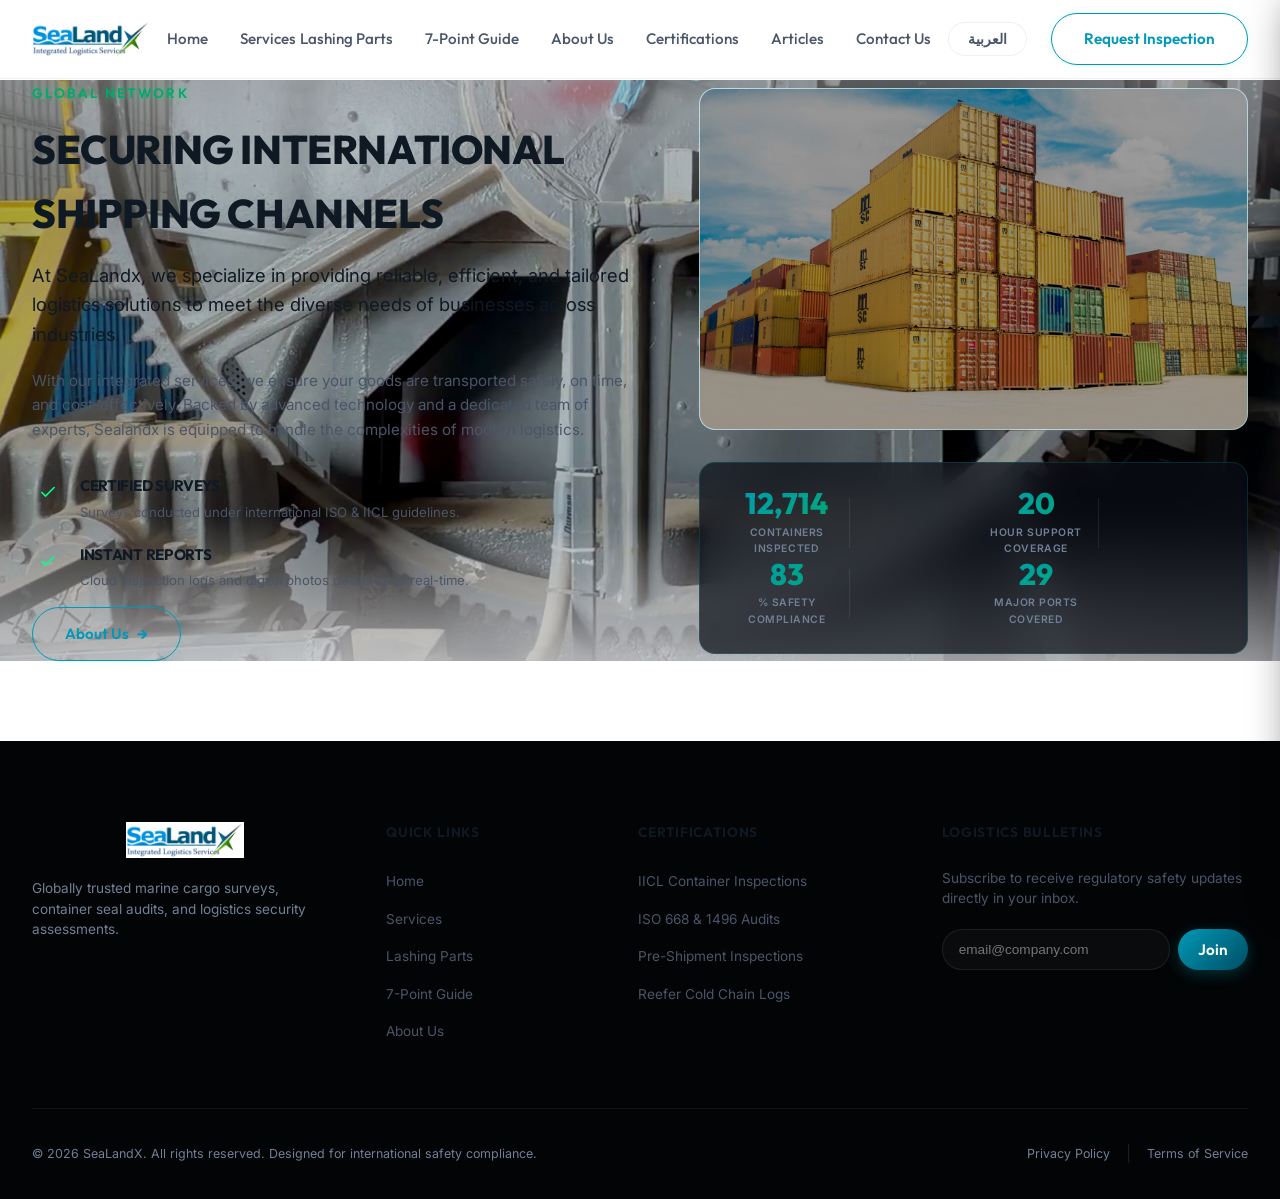
==== commit 7f36968b: "Add Cargo Lashing Parts & Equipment page (lashing.html), GDrive media gallery, PDF portfolio viewer," ====
--- a/about.html
+++ b/about.html
@@ -20,7 +20,8 @@
             <nav class="main-nav">
                 <ul>
                     <li><a href="index.html" class="nav-link" data-i18n="nav_home">Home</a></li>
-                    <li><a href="services.html" class="nav-link" data-i18n="nav_services">Services</a></li>
+                    <li><a href="services.html" class="nav-link" data-i18n="nav_services">Services</a>
+                <a href="lashing.html" class="nav-link" data-i18n="nav_lashing">Lashing Parts</a></li>
                     <li><a href="guide.html" class="nav-link" data-i18n="nav_guide">Guide</a></li>
                     <li><a href="about.html" class="nav-link active" data-i18n="nav_about">About</a></li>
                     <li><a href="certifications.html" class="nav-link" data-i18n="nav_certifications">Certifications</a></li>
@@ -152,6 +153,7 @@
                     <ul>
                         <li><a href="index.html"         data-i18n="nav_home">Home</a></li>
                         <li><a href="services.html"      data-i18n="nav_services">Services</a></li>
+                        <li><a href="lashing.html" class="hover:text-accent transition-colors" data-i18n="nav_lashing">Lashing Parts & Equipment</a></li>
                         <li><a href="guide.html"         data-i18n="nav_guide">7-Point Guide</a></li>
                         <li><a href="about.html"         data-i18n="nav_about">About Us</a></li>
                     </ul>
--- a/css/styles.css
+++ b/css/styles.css
@@ -471,14 +471,13 @@
     width: 100%;
     height: 100%;
     object-fit: cover;
-    filter: brightness(0.55) contrast(1.05) saturate(0.7);
-    /* Start invisible, fade in when playing */
-    opacity: 0;
+    filter: brightness(0.75) contrast(1.05);
+    opacity: 1 !important;
     transition: opacity 1.2s ease;
 }
 
 .section-video-bg.is-playing {
-    opacity: 1;
+    opacity: 1 !important;
 }
 
 /* Overlay gradient on video (light version for white background) */
@@ -571,8 +570,7 @@
     align-items: center;
     justify-content: center;
     padding: 7.5rem 0 4rem;
-}
-
+}/* Background Container Terminal Video */
 .hero-video-bg {
     position: absolute;
     inset: 0;
@@ -580,7 +578,22 @@
     height: 100%;
     object-fit: cover;
     z-index: 1;
-    filter: brightness(0.65) contrast(1.05) saturate(0.7);
+    filter: brightness(0.85) contrast(1.05);
+    opacity: 0.95;
+    transition: opacity 1s ease;
+}
+
+.video-overlay-gradient {
+    position: absolute;
+    inset: 0;
+    background: radial-gradient(ellipse at center, transparent 40%, rgba(15, 23, 42, 0.2) 100%),
+                linear-gradient(to bottom,
+                    rgba(255, 255, 255, 0.35) 0%,
+                    transparent 25%,
+                    transparent 75%,
+                    rgba(255, 255, 255, 0.7) 100%);
+    z-index: 2;
+    pointer-events: none;
 }
 
 .hero-container {
@@ -2618,26 +2631,49 @@
 .search-input-wrapper {
     display: flex;
     width: 100%;
-    background: #ffffff;
-    border: 1px solid rgba(0, 0, 0, 0.12);
-    border-radius: 30px;
+    background: #ffffff !important;
+    border: 2px solid rgba(0, 159, 227, 0.3) !important;
+    border-radius: 40px !important;
     overflow: hidden;
-    box-shadow: 0 4px 15px rgba(0, 0, 0, 0.03);
+    box-shadow: 0 8px 25px rgba(15, 23, 42, 0.06);
     transition: var(--transition-smooth);
 }
 
 .search-input-wrapper:focus-within {
-    border-color: var(--neon-teal);
-    box-shadow: 0 0 12px rgba(0, 153, 184, 0.18);
-}
-
-.search-input-wrapper input {
+    border-color: var(--neon-teal) !important;
+    box-shadow: 0 0 20px rgba(0, 159, 227, 0.3) !important;
+    background: #ffffff !important;
+}
+
+.search-input-wrapper input,
+#track-input {
     flex-grow: 1;
-    border: none;
-    outline: none;
-    padding: 1rem 1.5rem;
-    font-size: 1rem;
-    color: var(--text-primary);
+    border: none !important;
+    outline: none !important;
+    padding: 1rem 1.5rem !important;
+    font-size: 1.05rem !important;
+    font-weight: 600 !important;
+    font-family: var(--font-heading) !important;
+    color: #0f172a !important;
+    background-color: #ffffff !important;
+    letter-spacing: 0.04em;
+}
+
+.search-input-wrapper input::placeholder,
+#track-input::placeholder {
+    color: #64748b !important;
+    font-weight: 400 !important;
+    font-family: var(--font-body) !important;
+    opacity: 1 !important;
+}
+
+/* Prevent Chrome/Safari autofill from turning input black */
+.search-input-wrapper input:-webkit-autofill,
+.search-input-wrapper input:-webkit-autofill:hover, 
+.search-input-wrapper input:-webkit-autofill:focus {
+    -webkit-text-fill-color: #0f172a !important;
+    -webkit-box-shadow: 0 0 0px 1000px #ffffff inset !important;
+    transition: background-color 5000s ease-in-out 0s;
 }
 
 .search-input-wrapper button {
@@ -2846,6 +2882,85 @@
 }
 
 .check-item.passed span {
+    color: var(--text-primary);
+}
+
+/* ===================================================
+   Mobile Optimization Improvements (RTL / LTR)
+   =================================================== */
+@media (max-width: 768px) {
+    .tracking-wrapper {
+        padding: 1.25rem 1rem !important;
+        border-radius: 16px !important;
+    }
+    
+    .tracking-tabs {
+        flex-wrap: wrap !important;
+        gap: 0.5rem !important;
+    }
+    
+    .track-tab {
+        padding: 0.5rem 1rem !important;
+        font-size: 0.85rem !important;
+        flex: 1 1 auto !important;
+        text-align: center !important;
+    }
+    
+    .search-input-wrapper {
+        flex-direction: column !important;
+        border-radius: 20px !important;
+        padding: 6px !important;
+        gap: 8px !important;
+        background: #ffffff !important;
+    }
+    
+    .search-input-wrapper input,
+    #track-input {
+        width: 100% !important;
+        padding: 0.8rem 1rem !important;
+        font-size: 0.95rem !important;
+        text-align: center !important;
+        background: #ffffff !important;
+        color: #0f172a !important;
+    }
+    
+    .search-input-wrapper button,
+    #btn-trace {
+        width: 100% !important;
+        border-radius: 14px !important;
+        padding: 0.8rem 1rem !important;
+        justify-content: center !important;
+    }
+    
+    .detail-grid {
+        grid-template-columns: 1fr !important;
+        gap: 2rem !important;
+    }
+    
+    .detail-visual {
+        order: 1 !important;
+    }
+    
+    .service-detail-block {
+        padding: 1.5rem !important;
+        border-radius: 16px !important;
+    }
+}
+
+@media (max-width: 480px) {
+    .detail-stats-panel {
+        flex-direction: column !important;
+        gap: 0.5rem !important;
+        padding: 0.8rem !important;
+        align-items: center !important;
+    }
+    
+    .det-stat {
+        align-items: center !important;
+    }
+}
+
+.check-item.passed span {
     font-weight: 900;
 }
 
@@ -2868,3 +2983,85 @@
     }
 }
 
+/* ================================================================
+   LASHING PARTS & EQUIPMENT PAGE STYLES
+   ================================================================ */
+.filter-btn {
+    padding: 0.5rem 1.25rem;
+    border-radius: 9999px;
+    background: rgba(255, 255, 255, 0.05);
+    border: 1px solid rgba(255, 255, 255, 0.1);
+    color: var(--text-secondary);
+    font-size: 0.85rem;
+    font-weight: 600;
+    cursor: pointer;
+    transition: all 0.3s ease;
+}
+
+.filter-btn:hover,
+.filter-btn.active {
+    background: var(--neon-teal);
+    color: #020406;
+    border-color: var(--neon-teal);
+    box-shadow: 0 0 12px rgba(0, 242, 254, 0.4);
+}
+
+.part-card {
+    transition: transform 0.3s ease, border-color 0.3s ease, box-shadow 0.3s ease;
+}
+
+.part-card.hidden {
+    display: none !important;
+}
+
+.part-category-tag {
+    position: absolute;
+    top: 12px;
+    left: 12px;
+    padding: 4px 10px;
+    border-radius: 4px;
+    background: rgba(2, 4, 6, 0.85);
+    border: 1px solid rgba(0, 242, 254, 0.3);
+    color: var(--neon-teal);
+    font-size: 0.68rem;
+    font-weight: 700;
+    font-family: var(--font-mono);
+    text-transform: uppercase;
+    backdrop-filter: blur(4px);
+}
+
+[dir="rtl"] .part-category-tag {
+    left: auto;
+    right: 12px;
+}
+
+.pdf-thumb {
+    width: 60px;
+    height: 80px;
+    object-fit: cover;
+    border-radius: 6px;
+    border: 2px solid transparent;
+    cursor: pointer;
+    opacity: 0.6;
+    transition: all 0.2s ease;
+    flex-shrink: 0;
+}
+
+.pdf-thumb:hover,
+.pdf-thumb.active {
+    opacity: 1;
+    border-color: var(--neon-teal);
+    box-shadow: 0 0 8px rgba(0, 242, 254, 0.4);
+    transform: scale(1.05);
+}
+
+.video-card:hover .video-thumb img,
+.video-card:hover .video-thumb video {
+    transform: scale(1.05);
+}
+
+.gallery-item:hover img {
+    transform: scale(1.1);
+}
+
+
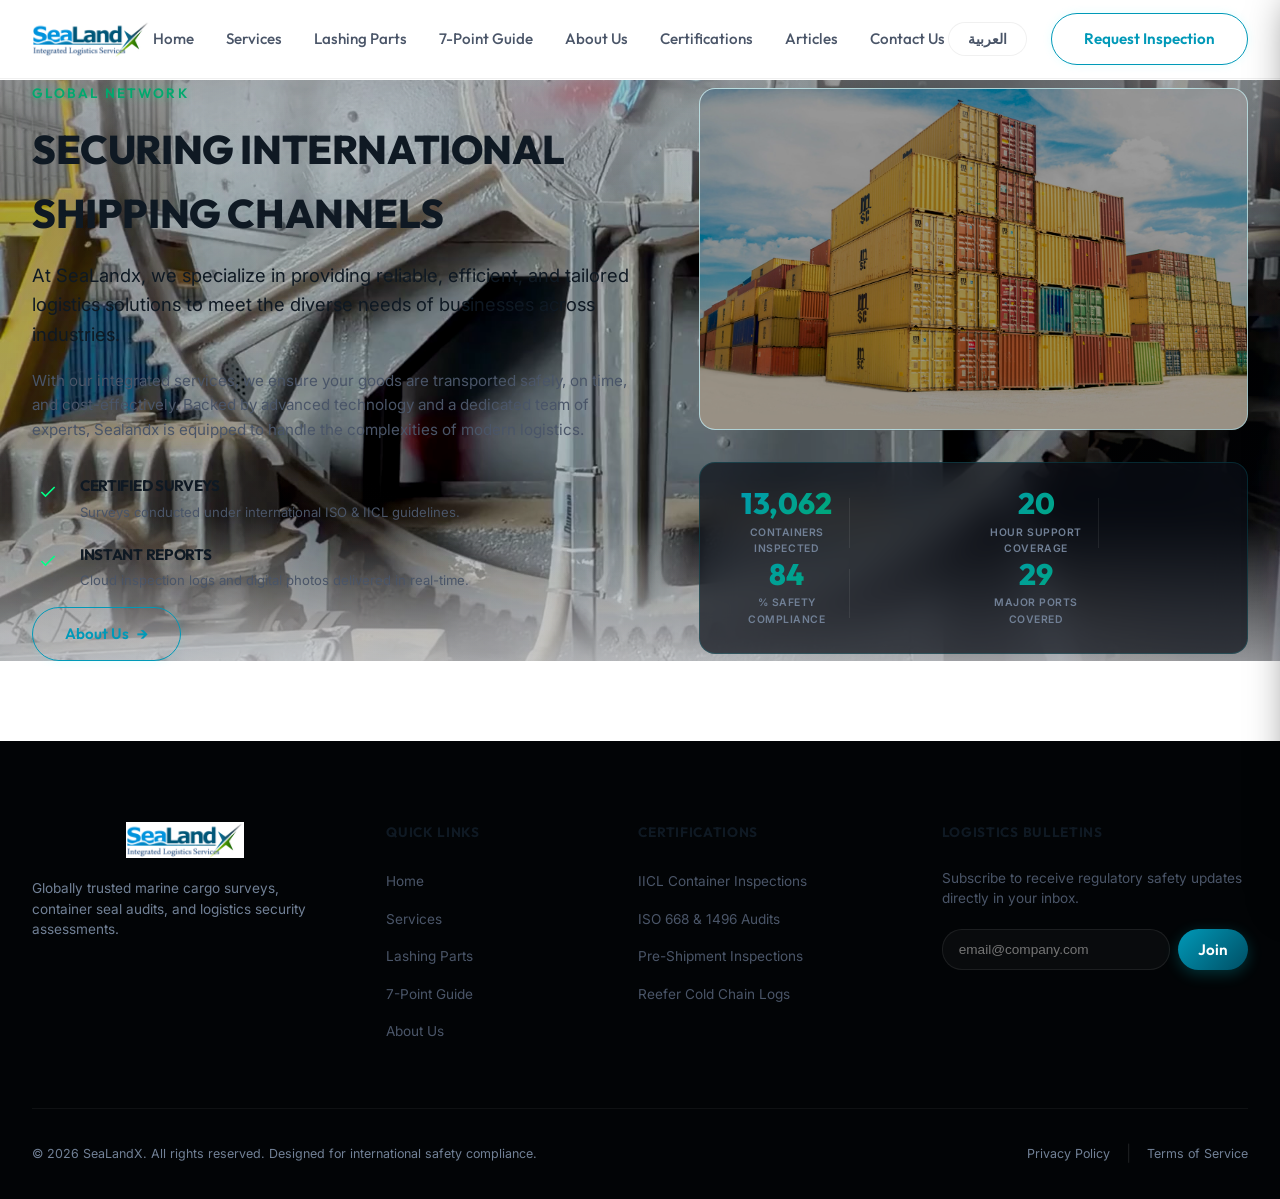
==== commit a81c99c1: "Fix lashing.html layout and header navigation structure to match website CSS design system" ====
--- a/about.html
+++ b/about.html
@@ -20,8 +20,8 @@
             <nav class="main-nav">
                 <ul>
                     <li><a href="index.html" class="nav-link" data-i18n="nav_home">Home</a></li>
-                    <li><a href="services.html" class="nav-link" data-i18n="nav_services">Services</a>
-                <a href="lashing.html" class="nav-link" data-i18n="nav_lashing">Lashing Parts</a></li>
+                    <li><a href="services.html" class="nav-link" data-i18n="nav_services">Services</a></li>
+                    <li><a href="lashing.html" class="nav-link" data-i18n="nav_lashing">Lashing Parts</a></li>
                     <li><a href="guide.html" class="nav-link" data-i18n="nav_guide">Guide</a></li>
                     <li><a href="about.html" class="nav-link active" data-i18n="nav_about">About</a></li>
                     <li><a href="certifications.html" class="nav-link" data-i18n="nav_certifications">Certifications</a></li>
@@ -51,6 +51,7 @@
             <ul>
                 <li><a href="index.html" class="mobile-link" data-i18n="nav_home">Home</a></li>
                 <li><a href="services.html" class="mobile-link" data-i18n="nav_services">Services</a></li>
+                <li><a href="lashing.html" class="mobile-link" data-i18n="nav_lashing">Lashing Parts</a></li>
                 <li><a href="guide.html" class="mobile-link" data-i18n="nav_guide">Guide</a></li>
                 <li><a href="about.html" class="mobile-link" data-i18n="nav_about">About</a></li>
                 <li><a href="certifications.html" class="mobile-link" data-i18n="nav_certifications">Certifications</a></li>
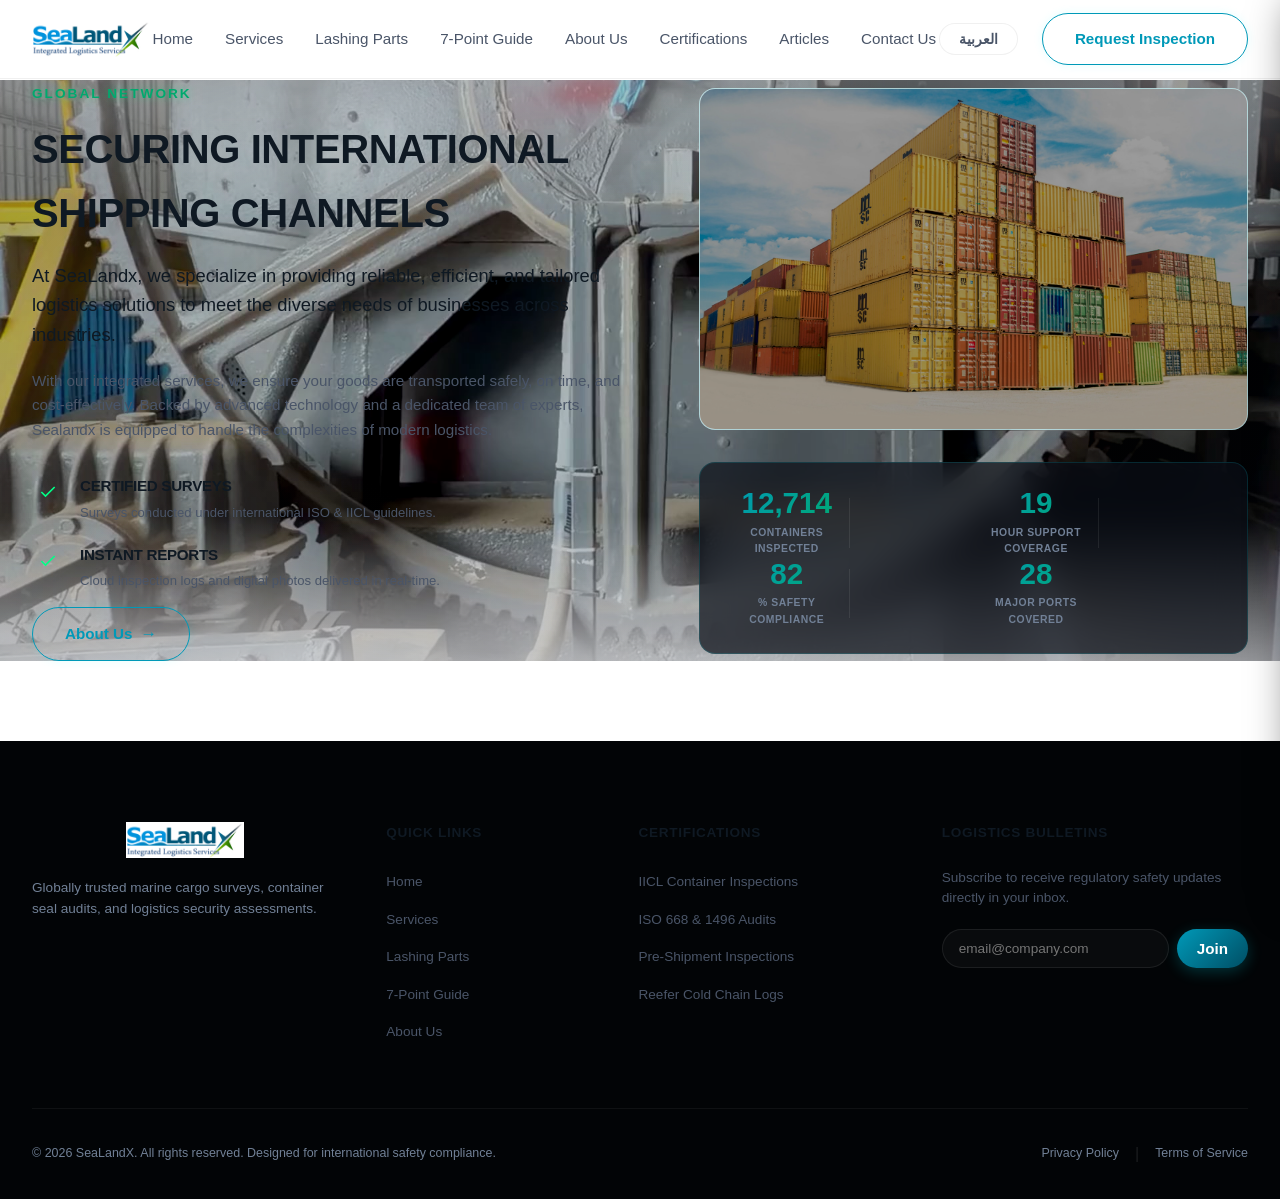
==== commit 83aa74e9: "Remove portfolio PDF viewer section, add security hardening meta headers, and tune form contrast" ====
--- a/about.html
+++ b/about.html
@@ -9,6 +9,11 @@
     <link rel="preconnect" href="https://fonts.gstatic.com" crossorigin>
     <link href="https://fonts.googleapis.com/css2?family=Inter:wght@400;500;600;700&family=Outfit:wght@400;500;600;700;800&display=swap" rel="stylesheet">
     <link rel="stylesheet" href="css/styles.css">
+    <!-- Security & Hardening Meta Headers -->
+    <meta http-equiv="X-Content-Type-Options" content="nosniff">
+    <meta http-equiv="X-Frame-Options" content="DENY">
+    <meta http-equiv="Referrer-Policy" content="strict-origin-when-cross-origin">
+    <meta http-equiv="Content-Security-Policy" content="default-src 'self' https: data: 'unsafe-inline' 'unsafe-eval'; img-src 'self' https: data: blob:; video-src 'self' https: data: blob:;">
 </head>
 <body>
     <!-- Header & Navigation -->
--- a/css/styles.css
+++ b/css/styles.css
@@ -3065,3 +3065,91 @@
 }
 
 
+
+
+/* ==========================================================================
+   LASHING PAGE RESPONSIVE & MOBILE DESIGN SYSTEM ENHANCEMENTS
+   ========================================================================== */
+.page-lashing {
+    overflow-x: hidden;
+}
+
+/* RTL Layout Enhancements for Arabic */
+[dir="rtl"] .page-lashing .hero-title,
+[dir="rtl"] .page-lashing .section-title,
+[dir="rtl"] .page-lashing .section-desc,
+[dir="rtl"] .page-lashing .about-text-content {
+    text-align: right;
+}
+
+[dir="rtl"] .page-lashing .info-checklist li span:first-child {
+    margin-left: 8px;
+    margin-right: 0;
+}
+
+/* Mobile Screens (< 768px) */
+@media (max-width: 768px) {
+    #lashing-hero {
+        padding: 90px 0 40px !important;
+    }
+    
+    #lashing-hero .hero-title {
+        font-size: 2rem !important;
+        line-height: 1.25 !important;
+    }
+
+    #lashing-hero .stats-card {
+        grid-template-columns: 1fr !important;
+        gap: 1rem !important;
+        text-align: center;
+    }
+    
+    #lashing-hero .stat-divider {
+        display: none !important;
+    }
+
+    .filter-btn {
+        padding: 0.5rem 0.9rem !important;
+        font-size: 0.8rem !important;
+    }
+
+    .pdf-viewer-container {
+        padding: 0.75rem !important;
+    }
+
+    .pdf-viewer-container > div:nth-child(2) {
+        height: 230px !important;
+    }
+
+    #portfolio-pdf .guide-wrapper {
+        grid-template-columns: 1fr !important;
+        padding: 1.5rem !important;
+        gap: 1.75rem !important;
+    }
+
+    .contact-form-container {
+        padding: 1.5rem !important;
+        border-radius: 16px !important;
+    }
+
+    .cert-modal-content {
+        width: 95% !important;
+        padding: 1rem !important;
+    }
+}
+
+/* Extra Small Screens (< 480px) */
+@media (max-width: 480px) {
+    #lashing-hero .hero-title {
+        font-size: 1.75rem !important;
+    }
+
+    .part-card .cert-body {
+        padding: 1rem !important;
+    }
+
+    .filter-btn {
+        flex: 1 1 45%;
+        text-align: center;
+    }
+}
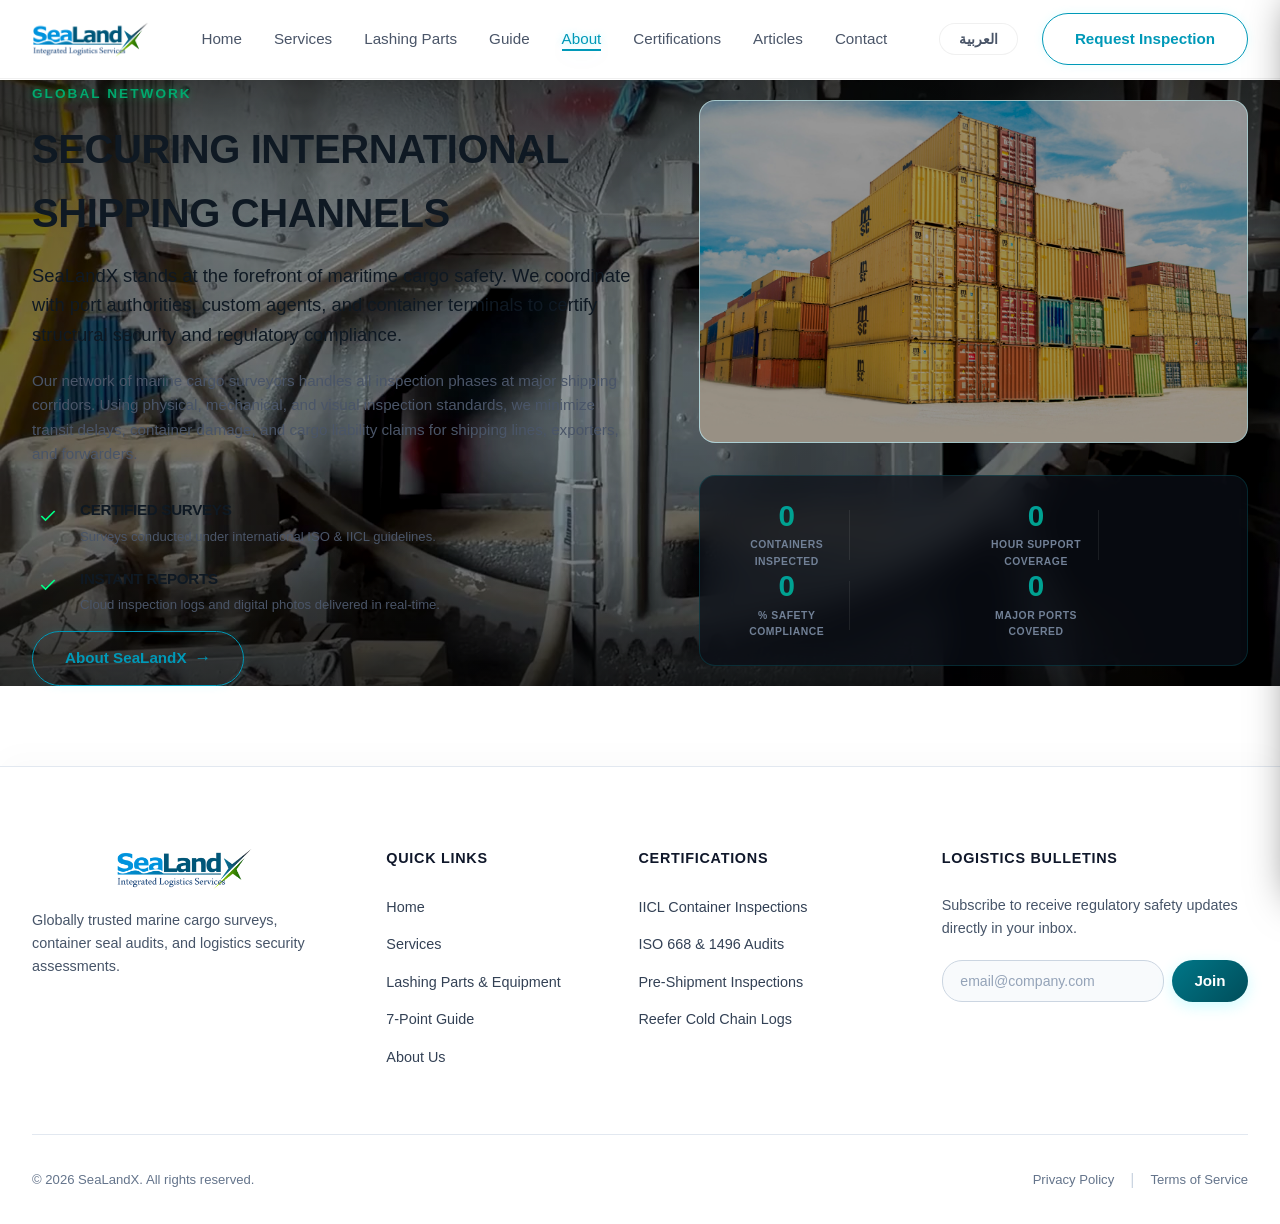
==== commit 57844b9a: "Fix missing background video asset references across services, index, and about pages" ====
--- a/about.html
+++ b/about.html
@@ -74,7 +74,7 @@
             <div class="section-stage">
                 <div class="section-video-wrap">
                     <video id="pressure-video" class="section-video-bg" muted playsinline preload="none" loop poster="assets/images/04-pressure-sequence.jpg">
-                        <source src="assets/video/04-pressure-sequence.mp4" type="video/mp4">
+                        <source src="assets/video/05-evidence-resolution.mp4" type="video/mp4">
                     </video>
                     <div class="video-overlay-gradient"></div>
                 </div>
--- a/css/styles.css
+++ b/css/styles.css
@@ -578,7 +578,7 @@
     height: 100%;
     object-fit: cover;
     z-index: 1;
-    filter: brightness(0.85) contrast(1.05);
+    filter: brightness(0.75) contrast(1.05);
     opacity: 0.95;
     transition: opacity 1s ease;
 }
@@ -586,12 +586,12 @@
 .video-overlay-gradient {
     position: absolute;
     inset: 0;
-    background: radial-gradient(ellipse at center, transparent 40%, rgba(15, 23, 42, 0.2) 100%),
+    background: radial-gradient(ellipse at center, rgba(0, 0, 0, 0.15) 0%, rgba(0, 0, 0, 0.45) 100%),
                 linear-gradient(to bottom,
-                    rgba(255, 255, 255, 0.35) 0%,
+                    rgba(0, 0, 0, 0.35) 0%,
                     transparent 25%,
                     transparent 75%,
-                    rgba(255, 255, 255, 0.7) 100%);
+                    rgba(0, 0, 0, 0.5) 100%);
     z-index: 2;
     pointer-events: none;
 }
@@ -622,13 +622,18 @@
     font-weight: 800;
     margin-bottom: 1.25rem;
     text-transform: uppercase;
+    color: #ffffff !important;
+    text-shadow: 0 4px 25px rgba(0, 0, 0, 0.95), 0 2px 10px rgba(0, 0, 0, 0.9);
 }
 
 .hero-desc {
-    font-size: 1.05rem;
+    font-size: 1.1rem;
     margin-bottom: 2.2rem;
-    color: var(--text-secondary);
+    color: #ffffff !important;
+    font-weight: 600;
+    letter-spacing: 0.04em;
     line-height: 1.6;
+    text-shadow: 0 3px 12px rgba(0, 0, 0, 0.95), 0 1px 6px rgba(0, 0, 0, 0.9);
 }
 
 /* Vertical Services Dashboard Menu */
@@ -643,8 +648,10 @@
     display: flex;
     align-items: center;
     padding: 1rem 1.25rem;
-    background: rgba(255, 255, 255, 0.02);
-    border: 1px solid rgba(255, 255, 255, 0.05);
+    background: rgba(0, 0, 0, 0.45);
+    backdrop-filter: blur(14px);
+    -webkit-backdrop-filter: blur(14px);
+    border: 1px solid rgba(255, 255, 255, 0.15);
     border-radius: 12px;
     cursor: pointer;
     transition: var(--transition-smooth);
@@ -652,29 +659,29 @@
 }
 
 .service-menu-item:hover {
-    background: rgba(0, 242, 254, 0.03);
-    border-color: rgba(0, 242, 254, 0.2);
+    background: rgba(255, 255, 255, 0.15);
+    border-color: rgba(255, 255, 255, 0.35);
     transform: translateX(var(--translate-dir));
 }
 
 .service-menu-item.active {
-    background: rgba(0, 242, 254, 0.08);
-    border-color: var(--border-glass-hover);
-    box-shadow: 0 8px 30px rgba(0, 0, 0, 0.2);
+    background: rgba(0, 242, 254, 0.2);
+    border-color: var(--neon-teal);
+    box-shadow: 0 8px 30px rgba(0, 0, 0, 0.5), 0 0 15px rgba(0, 242, 254, 0.25);
 }
 
 .item-icon-box {
     width: 42px;
     height: 42px;
     border-radius: 10px;
-    background: rgba(255, 255, 255, 0.03);
+    background: rgba(255, 255, 255, 0.12);
     display: flex;
     align-items: center;
     justify-content: center;
     margin-inline-end: 1rem;
-    border: 1px solid rgba(255, 255, 255, 0.05);
+    border: 1px solid rgba(255, 255, 255, 0.2);
     transition: var(--transition-smooth);
-    color: var(--text-muted);
+    color: #ffffff;
 }
 
 .service-menu-item:hover .item-icon-box {
@@ -696,15 +703,18 @@
 
 .item-text h3 {
     font-size: 1rem;
-    font-weight: 600;
+    font-weight: 700;
     margin-bottom: 0.15rem;
     text-align: start;
+    color: #ffffff !important;
+    text-shadow: 0 2px 8px rgba(0, 0, 0, 0.9);
 }
 
 .item-text p {
-    font-size: 0.8rem;
-    color: var(--text-secondary);
+    font-size: 0.82rem;
+    color: #f1f5f9 !important;
     text-align: start;
+    text-shadow: 0 1px 5px rgba(0, 0, 0, 0.9);
 }
 
 .active-indicator {
@@ -1823,13 +1833,14 @@
     margin-bottom: 2rem;
 }
 
-/* --- Footer --- */
+/* --- Footer (Clean White Theme) --- */
 .main-footer {
-    background: #020406;
-    border-top: 1px solid var(--border-white);
+    background: #ffffff !important;
+    border-top: 1px solid #e2e8f0 !important;
     padding: 5rem 0 2rem;
     z-index: 10;
     position: relative;
+    box-shadow: 0 -10px 30px rgba(0,0,0,0.02);
 }
 
 .footer-container {
@@ -1849,14 +1860,15 @@
 }
 
 .footer-logo-img {
-    height: 36px;
+    height: 42px;
     margin-bottom: 1.25rem;
+    mix-blend-mode: multiply;
 }
 
 .brand-desc {
-    font-size: 0.85rem;
-    color: var(--text-muted);
-    line-height: 1.5;
+    font-size: 0.9rem;
+    color: #475569 !important;
+    line-height: 1.6;
 }
 
 .footer-col-links {
@@ -1865,9 +1877,9 @@
 
 .footer-col-links h4,
 .footer-col-news h4 {
-    font-size: 0.85rem;
-    font-weight: 700;
-    color: var(--text-primary);
+    font-size: 0.9rem;
+    font-weight: 800;
+    color: #0f172a !important;
     text-transform: uppercase;
     letter-spacing: 0.05em;
     margin-bottom: 1.5rem;
@@ -1882,13 +1894,15 @@
 
 .footer-col-links a {
     text-decoration: none;
-    color: var(--text-secondary);
-    font-size: 0.85rem;
+    color: #334155 !important;
+    font-size: 0.9rem;
+    font-weight: 500;
     transition: var(--transition-smooth);
 }
 
 .footer-col-links a:hover {
-    color: var(--neon-teal);
+    color: #007788 !important;
+    font-weight: 700;
     padding-inline-start: 4px;
 }
 
@@ -1897,9 +1911,9 @@
 }
 
 .footer-col-news p {
-    font-size: 0.85rem;
-    color: var(--text-secondary);
-    line-height: 1.5;
+    font-size: 0.9rem;
+    color: #475569 !important;
+    line-height: 1.6;
     margin-bottom: 1.25rem;
 }
 
@@ -1910,26 +1924,34 @@
 
 .footer-news-form input {
     flex-grow: 1;
-    padding: 0.7rem 1rem;
-    background: rgba(255, 255, 255, 0.03);
-    border: 1px solid rgba(255, 255, 255, 0.08);
+    padding: 0.75rem 1.1rem;
+    background: #f8fafc !important;
+    border: 1.5px solid #cbd5e1 !important;
     border-radius: 20px;
-    color: #ffffff;
-    font-size: 0.85rem;
+    color: #0f172a !important;
+    font-size: 0.88rem;
     outline: none;
     transition: var(--transition-smooth);
 }
 
+.footer-news-form input::placeholder {
+    color: #94a3b8 !important;
+}
+
 .footer-news-form input:focus {
-    border-color: var(--neon-teal);
+    border-color: #007788 !important;
+    box-shadow: 0 0 10px rgba(0,119,136,0.15);
 }
 
 .footer-news-form .btn {
-    padding: 0.7rem 1.25rem;
+    padding: 0.75rem 1.4rem;
+    background: linear-gradient(135deg, #007788 0%, #004d5a 100%) !important;
+    color: #ffffff !important;
+    font-weight: 700;
 }
 
 .footer-bottom {
-    border-top: 1px solid rgba(255, 255, 255, 0.05);
+    border-top: 1px solid #e2e8f0 !important;
     padding-top: 2rem;
     display: flex;
     justify-content: space-between;
@@ -1937,8 +1959,8 @@
 }
 
 .footer-bottom p {
-    font-size: 0.78rem;
-    color: var(--text-muted);
+    font-size: 0.82rem;
+    color: #64748b !important;
 }
 
 .footer-legal {
@@ -1949,65 +1971,21 @@
 
 .footer-legal a {
     text-decoration: none;
-    color: var(--text-muted);
-    font-size: 0.78rem;
+    color: #64748b !important;
+    font-size: 0.82rem;
+    font-weight: 500;
     transition: var(--transition-smooth);
 }
 
 .footer-legal a:hover {
-    color: var(--neon-teal);
+    color: #007788 !important;
 }
 
 .footer-legal span {
-    color: rgba(255, 255, 255, 0.1);
-}
-
-/* --- Modals Lightboxes --- */
-/* Cert modal */
-.cert-modal {
-    display: none;
-    position: fixed;
-    inset: 0;
-    background: rgba(2, 4, 6, 0.95);
-    z-index: 500;
-    align-items: center;
-    justify-content: center;
-    cursor: zoom-out;
-}
-
-.cert-modal-content {
-    max-width: 90%;
-    max-height: 85%;
-    border-radius: 8px;
-    overflow: hidden;
-    border: 1px solid var(--border-glass);
-    box-shadow: 0 0 40px rgba(0, 242, 254, 0.1);
-    transform: scale(0.9);
-    animation: zoomIn 0.3s forwards cubic-bezier(0.16, 1, 0.3, 1);
-}
-
-.cert-modal-content img {
-    width: auto;
-    height: auto;
-    max-width: 100%;
-    max-height: 100%;
-    display: block;
-}
-
-.cert-modal-close {
-    position: absolute;
-    top: 2rem;
-    inset-inline-end: 2rem;
-    color: #ffffff;
-    font-size: 2.5rem;
-    cursor: pointer;
-    line-height: 1;
-    transition: var(--transition-smooth);
-}
-
-.cert-modal-close:hover {
-    color: var(--neon-teal);
-}
+    color: #cbd5e1 !important;
+}
+
+
 
 /* Article modal */
 .article-modal {
@@ -3153,3 +3131,72 @@
         text-align: center;
     }
 }
+
+/* Certificate Lightbox Modal - Full High Res Inspection */
+.cert-modal {
+    display: none;
+    position: fixed;
+    top: 0;
+    left: 0;
+    width: 100vw;
+    height: 100vh;
+    background: rgba(5, 8, 15, 0.95);
+    backdrop-filter: blur(20px);
+    -webkit-backdrop-filter: blur(20px);
+    z-index: 99999;
+    align-items: center;
+    justify-content: center;
+    padding: 1.5rem;
+    cursor: zoom-out;
+    box-sizing: border-box;
+}
+
+.cert-modal.active {
+    display: flex !important;
+}
+
+.cert-modal-content {
+    position: relative;
+    max-width: 92vw;
+    max-height: 92vh;
+    display: flex;
+    align-items: center;
+    justify-content: center;
+    background: rgba(15, 23, 42, 0.9);
+    border-radius: 16px;
+    box-shadow: 0 25px 60px rgba(0, 0, 0, 0.9), 0 0 40px rgba(0, 242, 254, 0.3);
+    border: 1.5px solid rgba(0, 242, 254, 0.4);
+    overflow: hidden;
+    cursor: default;
+    padding: 0.5rem;
+}
+
+.cert-modal-content img,
+#cert-modal-img {
+    max-width: 88vw !important;
+    max-height: 85vh !important;
+    width: auto !important;
+    height: auto !important;
+    object-fit: contain !important;
+    display: block !important;
+    border-radius: 10px;
+}
+
+.cert-modal-close {
+    position: absolute;
+    top: 1.5rem;
+    right: 2rem;
+    color: #ffffff;
+    font-size: 3rem;
+    font-weight: 300;
+    cursor: pointer;
+    z-index: 100000;
+    line-height: 1;
+    transition: var(--transition-smooth);
+    text-shadow: 0 0 10px rgba(0, 242, 254, 0.6);
+}
+
+.cert-modal-close:hover {
+    color: var(--neon-teal);
+    transform: scale(1.15);
+}
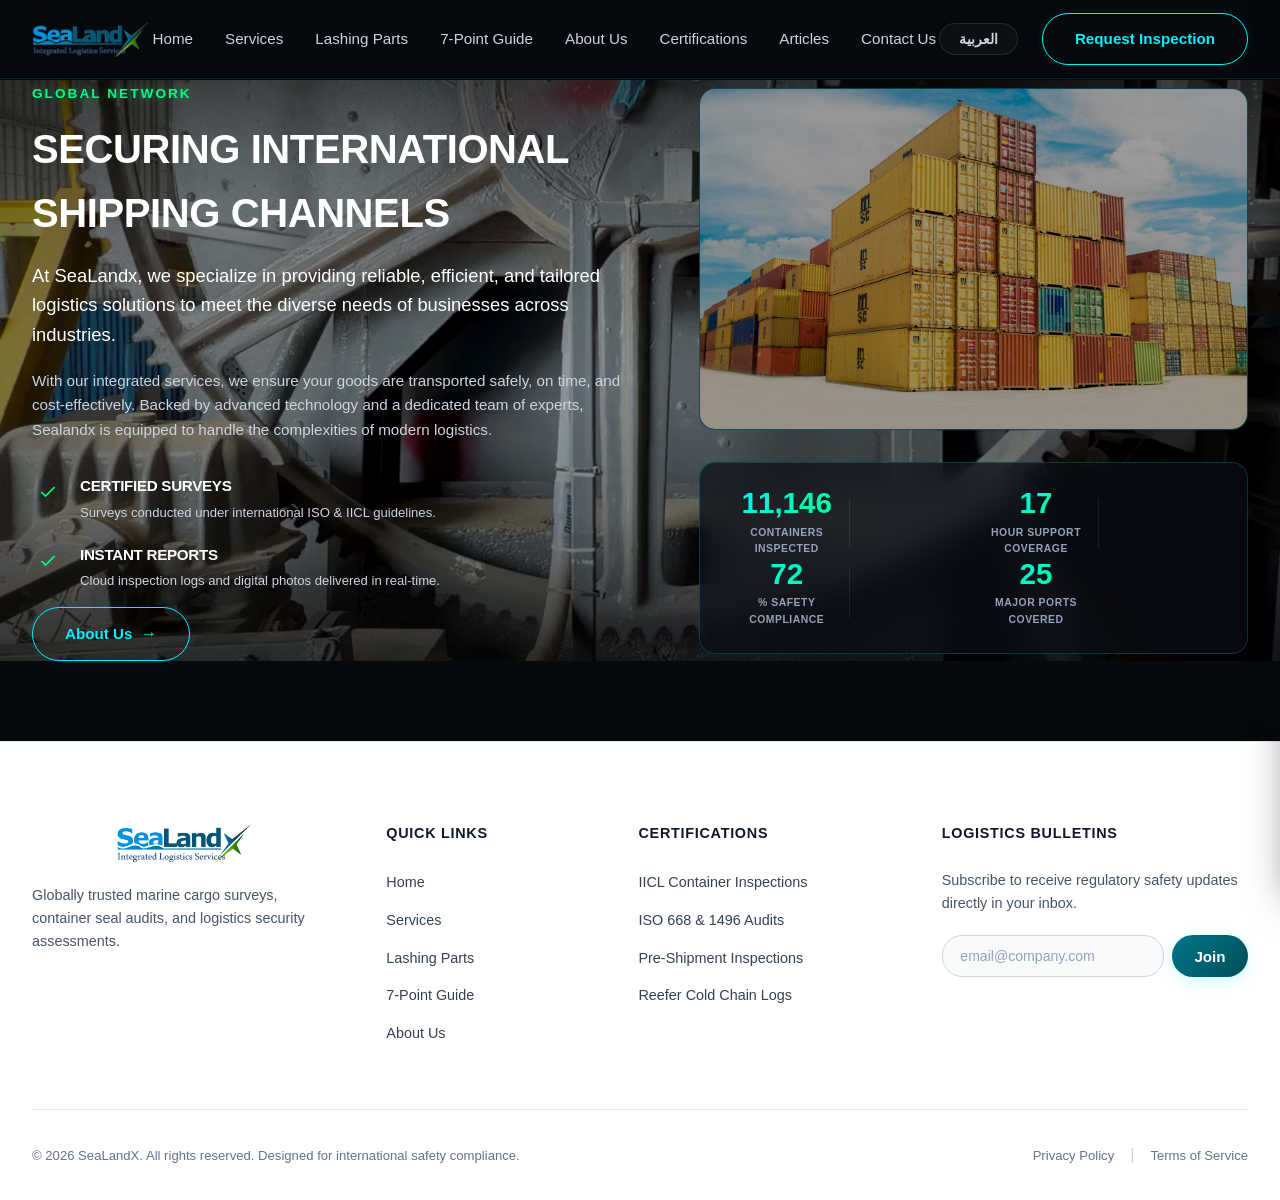
==== commit c2e62ec0: "Fix JS syntax error in main.js and add CSS/JS cache busting v=2.1 across all pages" ====
--- a/about.html
+++ b/about.html
@@ -8,7 +8,7 @@
     <link rel="preconnect" href="https://fonts.googleapis.com">
     <link rel="preconnect" href="https://fonts.gstatic.com" crossorigin>
     <link href="https://fonts.googleapis.com/css2?family=Inter:wght@400;500;600;700&family=Outfit:wght@400;500;600;700;800&display=swap" rel="stylesheet">
-    <link rel="stylesheet" href="css/styles.css">
+    <link rel="stylesheet" href="css/styles.css?v=2.1">
     <!-- Security & Hardening Meta Headers -->
     <meta http-equiv="X-Content-Type-Options" content="nosniff">
     <meta http-equiv="X-Frame-Options" content="DENY">
@@ -216,6 +216,6 @@
 
     <div id="demo-indicator" class="demo-indicator-bar"></div>
     <div id="demo-badge" class="demo-active-badge">DEMO MODE ACTIVE</div>
-    <script src="js/main.js" defer></script>
+    <script src="js/main.js?v=2.1" defer></script>
 </body>
 </html>
--- a/css/styles.css
+++ b/css/styles.css
@@ -9,30 +9,30 @@
 
 /* --- Design Tokens --- */
 :root {
-    --bg-main: #ffffff;
-    --bg-sec: #f4f7fb;
-    --bg-card: rgba(255, 255, 255, 0.75);
-    --border-glass: rgba(0, 180, 200, 0.18);
-    --border-glass-hover: rgba(0, 180, 200, 0.4);
-    --border-white: rgba(0, 0, 0, 0.06);
-
-    --neon-teal: #0099b8;
-    --neon-blue: #004e64;
-    --neon-green: #00a96e;
+    --bg-main: #06090e;
+    --bg-sec: #0b111e;
+    --bg-card: rgba(15, 23, 42, 0.75);
+    --border-glass: rgba(0, 242, 254, 0.18);
+    --border-glass-hover: rgba(0, 242, 254, 0.4);
+    --border-white: rgba(255, 255, 255, 0.1);
+
+    --neon-teal: #00f2fe;
+    --neon-blue: #4364f7;
+    --neon-green: #00ff87;
     --neon-mint: #00c9a7;
-    --neon-orange: #e87c2e;
-
-    --text-primary: #0f1923;
-    --text-secondary: #4a5568;
-    --text-muted: #718096;
+    --neon-orange: #ff7a00;
+
+    --text-primary: #ffffff;
+    --text-secondary: #cbd5e1;
+    --text-muted: #94a3b8;
 
     --font-heading: 'Outfit', sans-serif;
     --font-body: 'Inter', sans-serif;
     --font-mono: 'Space Mono', 'Courier New', monospace;
 
     --transition-smooth: all 0.5s cubic-bezier(0.16, 1, 0.3, 1);
-    --glow-teal: 0 0 25px rgba(0, 153, 184, 0.18);
-    --glow-green: 0 0 25px rgba(0, 169, 110, 0.18);
+    --glow-teal: 0 0 25px rgba(0, 242, 254, 0.25);
+    --glow-green: 0 0 25px rgba(0, 255, 135, 0.25);
 
     --translate-dir: 6px;
 }
@@ -221,10 +221,10 @@
     left: 0;
     width: 100%;
     z-index: 100;
-    background: rgba(255, 255, 255, 0.88);
+    background: rgba(6, 9, 14, 0.88);
     backdrop-filter: blur(16px);
     -webkit-backdrop-filter: blur(16px);
-    border-bottom: 1px solid var(--border-white);
+    border-bottom: 1px solid rgba(0, 242, 254, 0.15);
     padding: 0.8rem 0;
     transition: var(--transition-smooth);
 }
@@ -500,17 +500,20 @@
     width: 100%;
 }
 
-/* --- CSS Scroll Reveal Animations (replaces GSAP) --- */
+/* --- CSS Scroll Reveal Animations --- */
 .reveal-on-scroll {
-    opacity: 0;
-    transform: translateY(32px);
+    opacity: 1;
+    transform: none;
     transition: opacity 0.7s cubic-bezier(0.16, 1, 0.3, 1),
                 transform 0.7s cubic-bezier(0.16, 1, 0.3, 1);
 }
 
-.reveal-on-scroll.is-visible {
-    opacity: 1;
-    transform: translateY(0);
+:target,
+.service-detail-block,
+.reveal-on-scroll.is-visible,
+.reveal-layer.is-visible {
+    opacity: 1 !important;
+    transform: none !important;
 }
 
 /* Stagger children inside a reveal parent */
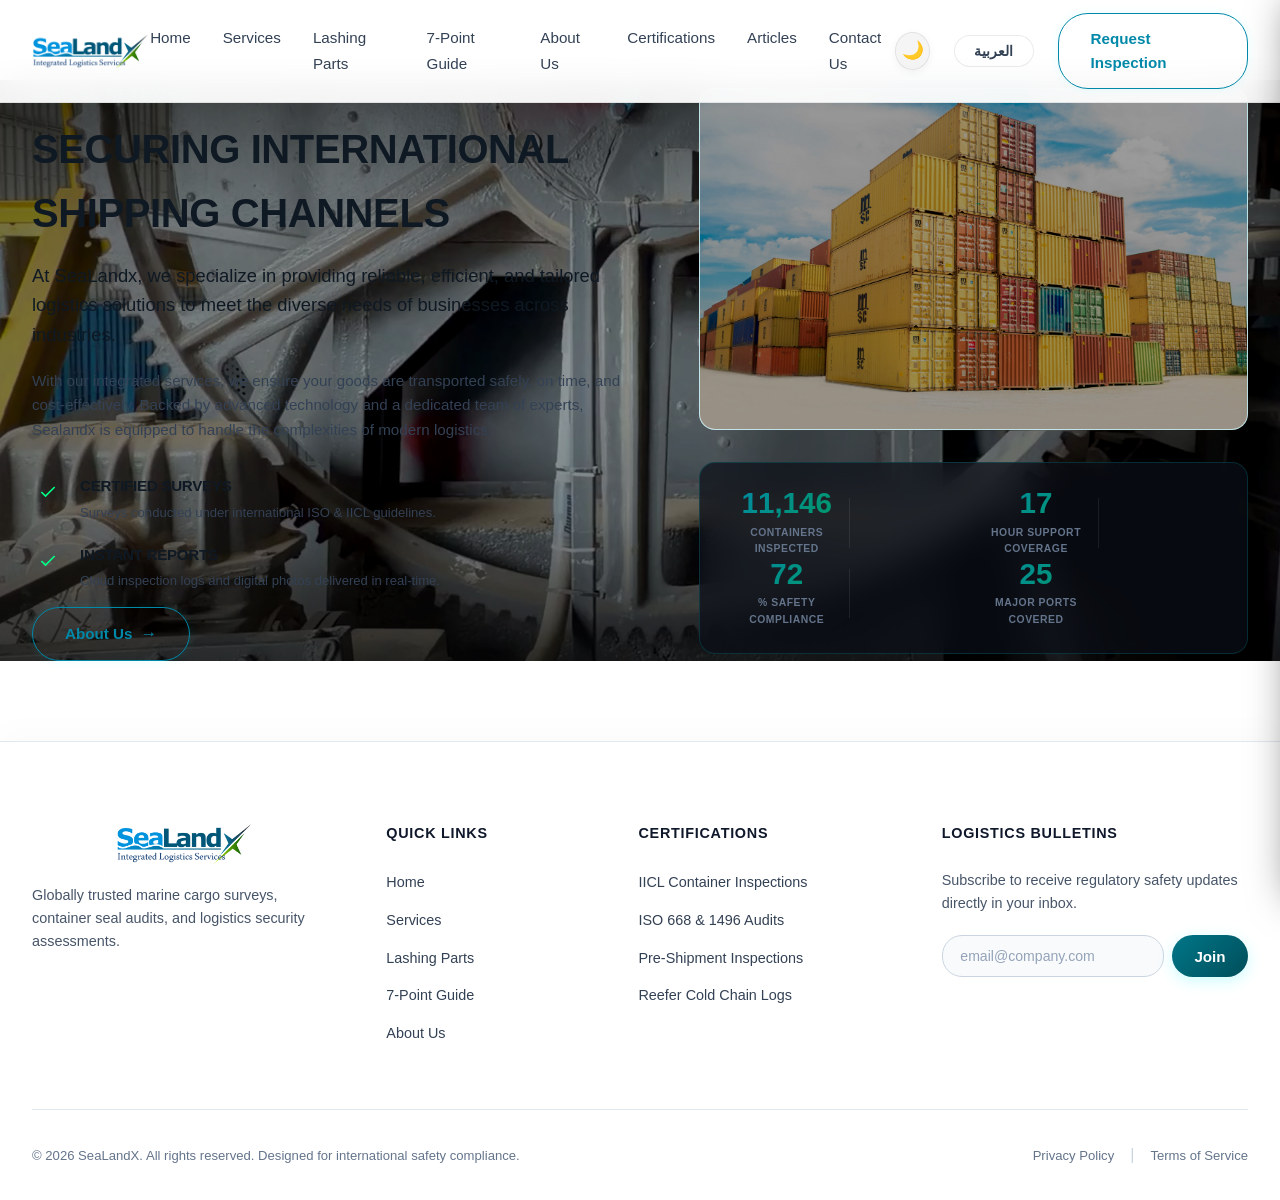
==== commit 77dca280: "Add interactive Light/Dark theme mode switcher button in header across all pages with localStorage m" ====
--- a/about.html
+++ b/about.html
@@ -8,7 +8,7 @@
     <link rel="preconnect" href="https://fonts.googleapis.com">
     <link rel="preconnect" href="https://fonts.gstatic.com" crossorigin>
     <link href="https://fonts.googleapis.com/css2?family=Inter:wght@400;500;600;700&family=Outfit:wght@400;500;600;700;800&display=swap" rel="stylesheet">
-    <link rel="stylesheet" href="css/styles.css?v=2.1">
+    <link rel="stylesheet" href="css/styles.css?v=2.5">
     <!-- Security & Hardening Meta Headers -->
     <meta http-equiv="X-Content-Type-Options" content="nosniff">
     <meta http-equiv="X-Frame-Options" content="DENY">
@@ -35,6 +35,10 @@
                 </ul>
             </nav>
             <div class="header-right">
+                <button class="btn-theme" id="theme-toggle" aria-label="Toggle Theme Mode" title="Switch Light/Dark Mode">
+                    <span class="theme-icon-sun">☀️</span>
+                    <span class="theme-icon-moon">🌙</span>
+                </button>
                 <button class="btn-lang" id="lang-toggle" aria-label="Switch Language">العربية</button>
                 <div class="header-cta">
                     <a href="contact.html" class="btn btn-glowing" data-i18n="btn_request">Request Inspection</a>
@@ -216,6 +220,6 @@
 
     <div id="demo-indicator" class="demo-indicator-bar"></div>
     <div id="demo-badge" class="demo-active-badge">DEMO MODE ACTIVE</div>
-    <script src="js/main.js?v=2.1" defer></script>
+    <script src="js/main.js?v=2.5" defer></script>
 </body>
 </html>
--- a/css/styles.css
+++ b/css/styles.css
@@ -8,13 +8,49 @@
 @import url('https://fonts.googleapis.com/css2?family=Space+Mono:ital,wght@0,400;0,700;1,400;1,700&display=swap');
 
 /* --- Design Tokens --- */
-:root {
+:root, html[data-theme="light"] {
+    --bg-main: #ffffff;
+    --bg-sec: #f4f7fb;
+    --bg-card: rgba(255, 255, 255, 0.92);
+    --border-glass: rgba(0, 180, 200, 0.2);
+    --border-glass-hover: rgba(0, 180, 200, 0.45);
+    --border-white: rgba(0, 0, 0, 0.08);
+
+    --header-bg: rgba(255, 255, 255, 0.94);
+    --header-border: rgba(0, 0, 0, 0.08);
+
+    --neon-teal: #0088a8;
+    --neon-blue: #004e64;
+    --neon-green: #009963;
+    --neon-mint: #00b395;
+    --neon-orange: #e87c2e;
+
+    --text-primary: #0f1923;
+    --text-secondary: #334155;
+    --text-muted: #64748b;
+
+    --font-heading: 'Outfit', sans-serif;
+    --font-body: 'Inter', sans-serif;
+    --font-mono: 'Space Mono', 'Courier New', monospace;
+
+    --transition-smooth: all 0.4s cubic-bezier(0.16, 1, 0.3, 1);
+    --glow-teal: 0 0 20px rgba(0, 153, 184, 0.18);
+    --glow-green: 0 0 20px rgba(0, 153, 184, 0.18);
+
+    --translate-dir: 6px;
+}
+
+/* --- Dark Theme Tokens --- */
+html[data-theme="dark"] {
     --bg-main: #06090e;
     --bg-sec: #0b111e;
-    --bg-card: rgba(15, 23, 42, 0.75);
-    --border-glass: rgba(0, 242, 254, 0.18);
-    --border-glass-hover: rgba(0, 242, 254, 0.4);
+    --bg-card: rgba(15, 23, 42, 0.85);
+    --border-glass: rgba(0, 242, 254, 0.2);
+    --border-glass-hover: rgba(0, 242, 254, 0.45);
     --border-white: rgba(255, 255, 255, 0.1);
+
+    --header-bg: rgba(6, 9, 14, 0.92);
+    --header-border: rgba(0, 242, 254, 0.15);
 
     --neon-teal: #00f2fe;
     --neon-blue: #4364f7;
@@ -26,15 +62,8 @@
     --text-secondary: #cbd5e1;
     --text-muted: #94a3b8;
 
-    --font-heading: 'Outfit', sans-serif;
-    --font-body: 'Inter', sans-serif;
-    --font-mono: 'Space Mono', 'Courier New', monospace;
-
-    --transition-smooth: all 0.5s cubic-bezier(0.16, 1, 0.3, 1);
     --glow-teal: 0 0 25px rgba(0, 242, 254, 0.25);
     --glow-green: 0 0 25px rgba(0, 255, 135, 0.25);
-
-    --translate-dir: 6px;
 }
 
 /* --- RTL Directions Overrides --- */
@@ -221,13 +250,44 @@
     left: 0;
     width: 100%;
     z-index: 100;
-    background: rgba(6, 9, 14, 0.88);
+    background: var(--header-bg);
     backdrop-filter: blur(16px);
     -webkit-backdrop-filter: blur(16px);
-    border-bottom: 1px solid rgba(0, 242, 254, 0.15);
+    border-bottom: 1px solid var(--header-border);
     padding: 0.8rem 0;
     transition: var(--transition-smooth);
 }
+
+/* Theme Switcher Button */
+.btn-theme {
+    background: rgba(0, 0, 0, 0.04);
+    border: 1px solid var(--border-white);
+    color: var(--text-primary);
+    width: 38px;
+    height: 38px;
+    border-radius: 50%;
+    display: inline-flex;
+    align-items: center;
+    justify-content: center;
+    cursor: pointer;
+    font-size: 1.1rem;
+    transition: var(--transition-smooth);
+    box-shadow: 0 2px 8px rgba(0,0,0,0.05);
+}
+html[data-theme="dark"] .btn-theme {
+    background: rgba(255, 255, 255, 0.08);
+}
+.btn-theme:hover {
+    background: rgba(0, 180, 200, 0.15);
+    border-color: var(--neon-teal);
+    transform: scale(1.08);
+}
+html[data-theme="dark"] .theme-icon-sun { display: inline-block; }
+html[data-theme="dark"] .theme-icon-moon { display: none; }
+html[data-theme="light"] .theme-icon-sun { display: none; }
+html[data-theme="light"] .theme-icon-moon { display: inline-block; }
+:root:not([data-theme="dark"]) .theme-icon-sun { display: none; }
+:root:not([data-theme="dark"]) .theme-icon-moon { display: inline-block; }
 
 .header-container {
     display: flex;
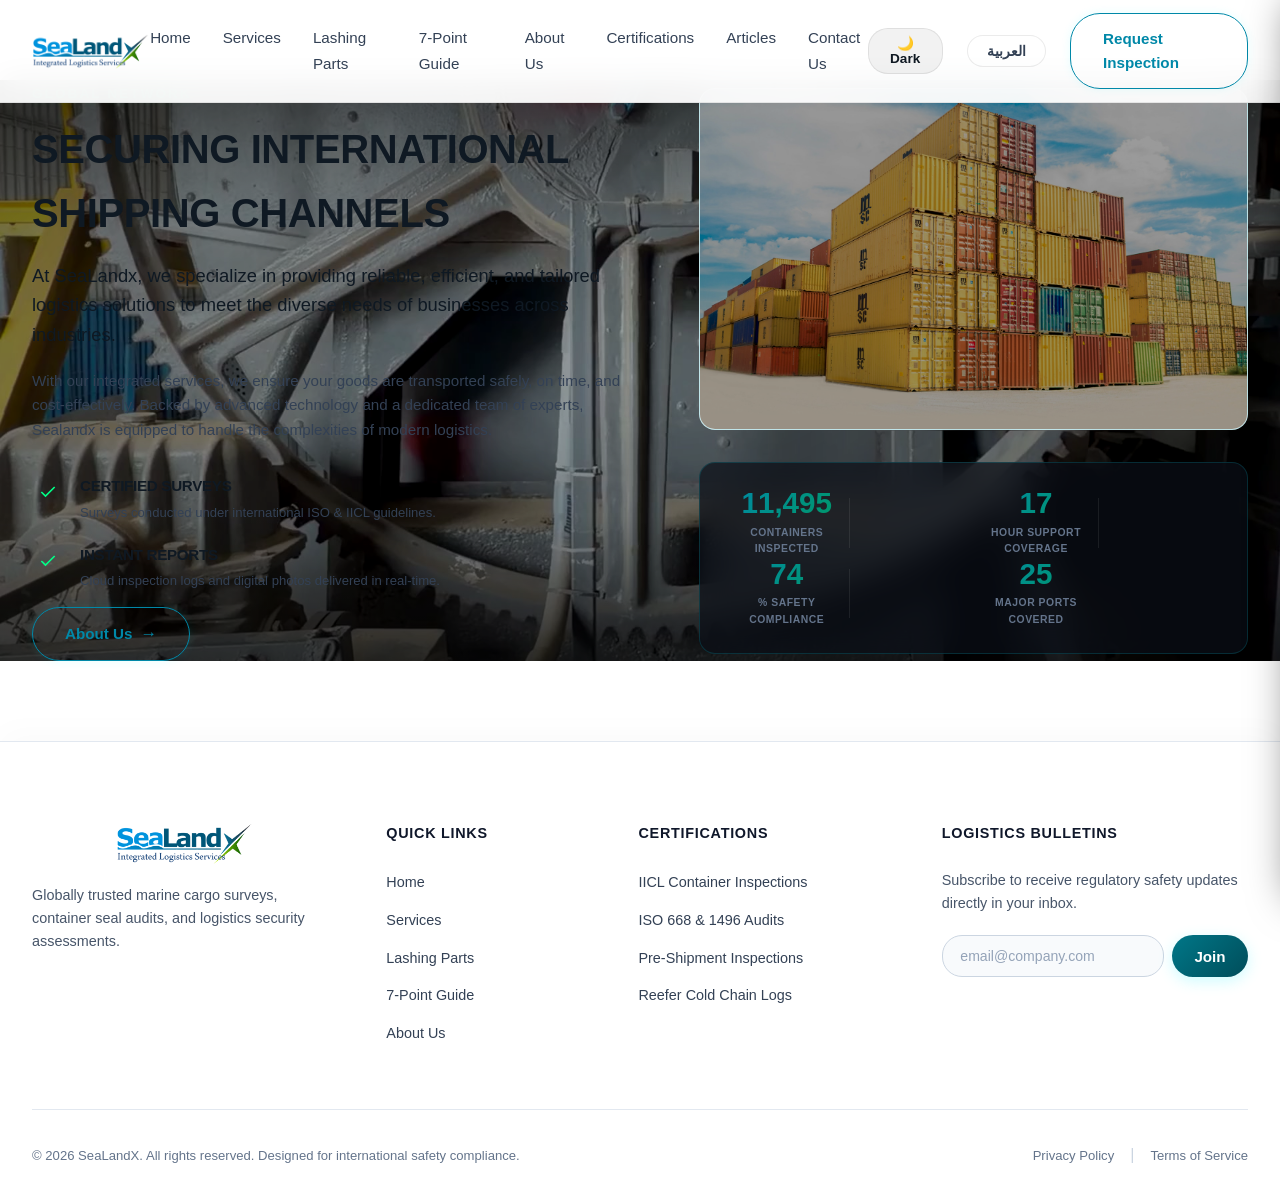
==== commit b593c050: "Enhance theme toggle button with explicit text label and inline head script to eliminate flash on lo" ====
--- a/about.html
+++ b/about.html
@@ -8,12 +8,15 @@
     <link rel="preconnect" href="https://fonts.googleapis.com">
     <link rel="preconnect" href="https://fonts.gstatic.com" crossorigin>
     <link href="https://fonts.googleapis.com/css2?family=Inter:wght@400;500;600;700&family=Outfit:wght@400;500;600;700;800&display=swap" rel="stylesheet">
-    <link rel="stylesheet" href="css/styles.css?v=2.5">
+    <link rel="stylesheet" href="css/styles.css?v=3.0">
     <!-- Security & Hardening Meta Headers -->
     <meta http-equiv="X-Content-Type-Options" content="nosniff">
     <meta http-equiv="X-Frame-Options" content="DENY">
     <meta http-equiv="Referrer-Policy" content="strict-origin-when-cross-origin">
     <meta http-equiv="Content-Security-Policy" content="default-src 'self' https: data: 'unsafe-inline' 'unsafe-eval'; img-src 'self' https: data: blob:; video-src 'self' https: data: blob:;">
+<script>
+    (function(){var t=localStorage.getItem('sealandx_theme')||'light';document.documentElement.setAttribute('data-theme',t);})();
+    </script>
 </head>
 <body>
     <!-- Header & Navigation -->
@@ -36,8 +39,7 @@
             </nav>
             <div class="header-right">
                 <button class="btn-theme" id="theme-toggle" aria-label="Toggle Theme Mode" title="Switch Light/Dark Mode">
-                    <span class="theme-icon-sun">☀️</span>
-                    <span class="theme-icon-moon">🌙</span>
+                    <span id="theme-toggle-label">🌙 Dark</span>
                 </button>
                 <button class="btn-lang" id="lang-toggle" aria-label="Switch Language">العربية</button>
                 <div class="header-cta">
@@ -220,6 +222,6 @@
 
     <div id="demo-indicator" class="demo-indicator-bar"></div>
     <div id="demo-badge" class="demo-active-badge">DEMO MODE ACTIVE</div>
-    <script src="js/main.js?v=2.5" defer></script>
+    <script src="js/main.js?v=3.0" defer></script>
 </body>
 </html>
--- a/css/styles.css
+++ b/css/styles.css
@@ -260,34 +260,30 @@
 
 /* Theme Switcher Button */
 .btn-theme {
-    background: rgba(0, 0, 0, 0.04);
+    background: rgba(0, 0, 0, 0.05);
     border: 1px solid var(--border-white);
     color: var(--text-primary);
-    width: 38px;
-    height: 38px;
-    border-radius: 50%;
+    padding: 0.4rem 0.9rem;
+    border-radius: 20px;
+    font-family: var(--font-heading);
+    font-size: 0.85rem;
+    font-weight: 600;
+    cursor: pointer;
+    transition: var(--transition-smooth);
     display: inline-flex;
     align-items: center;
-    justify-content: center;
-    cursor: pointer;
-    font-size: 1.1rem;
-    transition: var(--transition-smooth);
-    box-shadow: 0 2px 8px rgba(0,0,0,0.05);
+    gap: 4px;
 }
 html[data-theme="dark"] .btn-theme {
-    background: rgba(255, 255, 255, 0.08);
+    background: rgba(255, 255, 255, 0.1);
+    color: #ffffff;
+    border-color: rgba(255, 255, 255, 0.2);
 }
 .btn-theme:hover {
     background: rgba(0, 180, 200, 0.15);
     border-color: var(--neon-teal);
-    transform: scale(1.08);
-}
-html[data-theme="dark"] .theme-icon-sun { display: inline-block; }
-html[data-theme="dark"] .theme-icon-moon { display: none; }
-html[data-theme="light"] .theme-icon-sun { display: none; }
-html[data-theme="light"] .theme-icon-moon { display: inline-block; }
-:root:not([data-theme="dark"]) .theme-icon-sun { display: none; }
-:root:not([data-theme="dark"]) .theme-icon-moon { display: inline-block; }
+    transform: translateY(-1px);
+}
 
 .header-container {
     display: flex;
